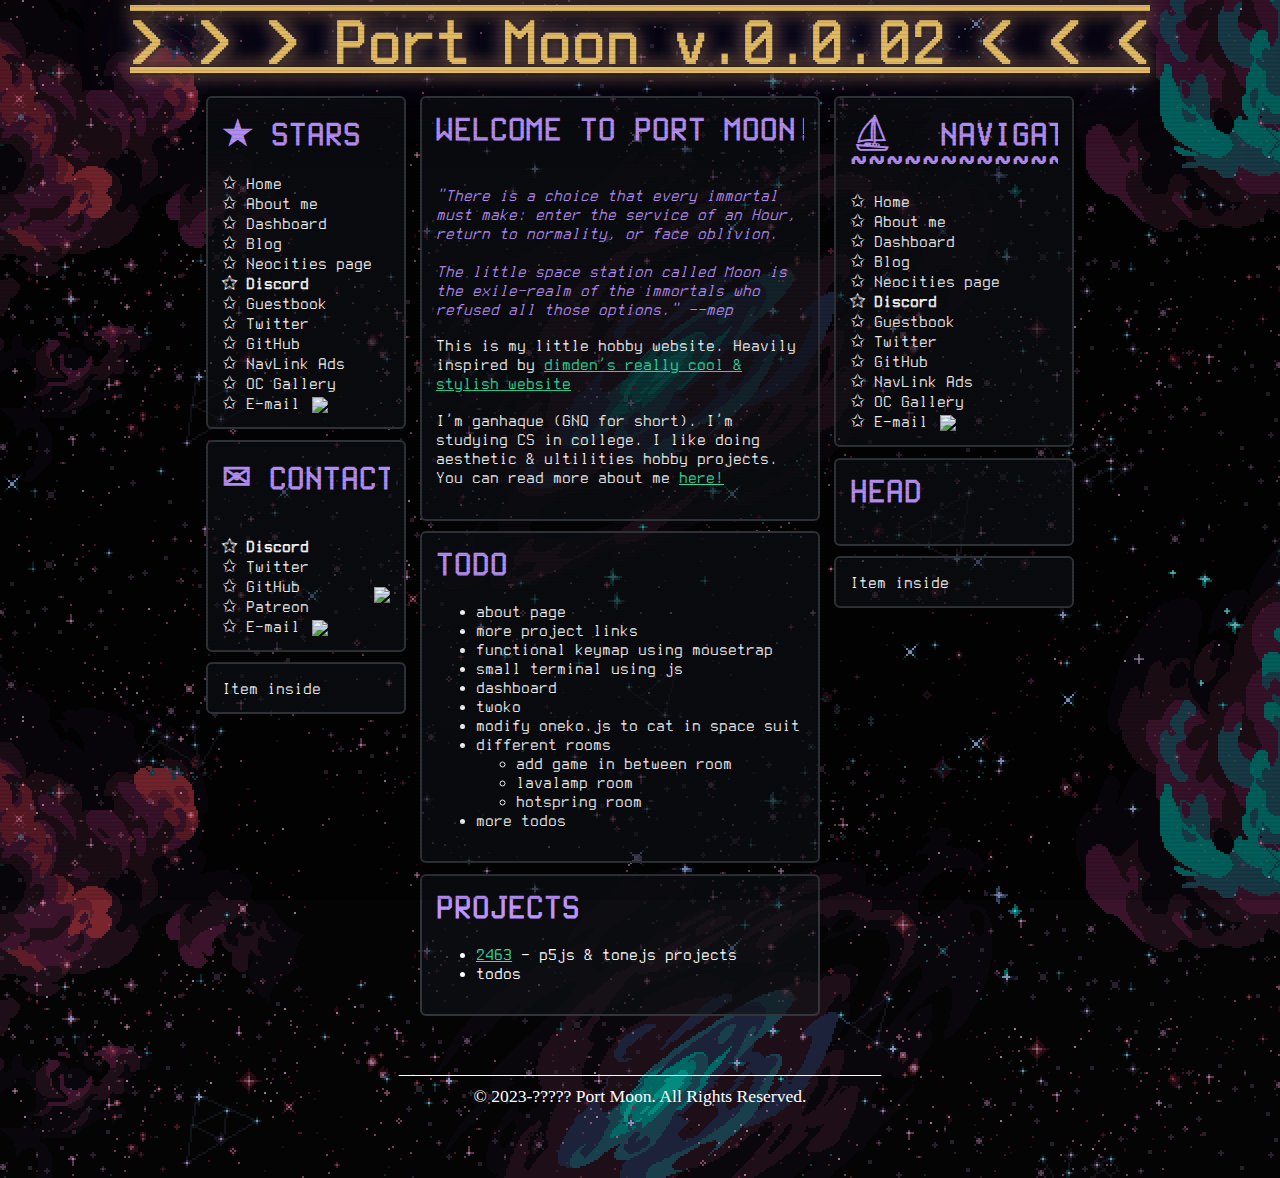
==== index.html @ cc35756a ":sparkles: :art: SMOOTH ANIMATION!!!" ====
<html lang="en"><head>
    <meta http-equiv="content-type" content="text/html; charset=UTF-8">
    <meta charset="UTF-8">
    <meta http-equiv="X-UA-Compatible" content="IE=edge">
    <meta name="viewport" content="width=device-width, initial-scale=1.0">
    <title>Port Moon</title>
    <link rel="stylesheet" href="style.css">
    <meta name="description" content="My website and blog.">
    <meta name="keywords" content="dimden, JS, JavaScript, discord, nes, emulators, 90s, pixels, moon, neocities">
    <meta name="author" content="dimden">
    <!-- <link rel="icon" href="https://github.githubassets.com/images/icons/emoji/unicode/2b50.png"> -->
    <link rel="icon" href="https://em-content.zobj.net/thumbs/120/joypixels/340/full-moon_1f315.png">
    <!-- <link rel="icon" href="https://github.githubassets.com/images/icons/emoji/unicode/1f31f.png"> -->
    <!-- <link rel="icon" href="data:image/svg+xml,<svg xmlns=%22http://www.w3.org/2000/svg%22 viewBox=%220 0 100 100%22><text y=%22.9em%22 font-size=%2290%22>🎯</text></svg>"> -->
    <!-- <meta property="og:image" content="https://lune.dimden.dev/3c3441f37d.png"> -->

    <script
        type="module"
        src="https://cdn.jsdelivr.net/gh/zerodevx/zero-md@2/dist/zero-md.min.js"
        ></script>

    <!-- mousetrap -->
    <!-- Reference mousetrap from a local file -->
    <!-- <script src="mousetrap.min.js"></script> -->

    <!-- Or using a CDN -->
    <!-- <script src="https://cdn.rawgit.com/ccampbell/mousetrap/825ce50c/mousetrap.min.js"></script> -->
    <script src="./oneko.js"></script>

  </head>

  <body>
    </div>
    <!-- <img src="assets/bg.png" id="bg"> -->
    <!-- <div id = "bg"> </div> -->
    <!-- <div class = "center"> -->
    <h1 class = "headline text-center">
      <!-- <span class = "star flicker-slow"> -->
      <!-- &#x1F3D6; -->

      <!-- &#x1F315; -->

      <!-- &#x1F31A; -->
      <!-- &#x1F31B; -->
      <!-- &#x1F319; -->
      <!-- &#x1F31F; -->
      <!-- &#11088; -->
      <!-- </span> -->
      <span class = "neon flicker-slow">
        &#x003E;
        &#x003E;
        &#x003E;
        Port Moon v.0.0.02
        &#x003C;
        &#x003C;
        &#x003C;
      </span>
    </h1><br>
    <!-- </div> -->
    <div class = "bigbox">
      <div class = "smallbox smallbox-1">
        <div class = "item welcome">
          <!-- <img style="vertical-align: sub; margin-right: 5px;" src="dimden's%20hotel_files/moon.png" class="moon-icon"> -->
          <div class="scrolling-container">
            <div class="looping-container" id = "looping-container">
              <h2 class="scrolling-text-normal">
                <!-- &#11088; -->
                <!-- &#x003C; -->
                <!-- &#x003C; -->
                <!-- &#x003C; -->
                Welcome to 
                Port Moon!
              </h2>
              <h2 class="scrolling-text-normal-dup">
                <!-- <span id = "invisible-text"> -->
                <!-- Welcome to  -->
                <!-- Port Moon! -->
                <!-- </span> -->
                Welcome to 
                Port Moon!
                <!-- &#x003C; -->
                <!-- &#x003C; -->
                <!-- &#x003C; -->

                <!-- &#x2800; -->
                <!-- &#x2800; -->
                <!-- &#x2800; -->
                <!-- &#x2800; -->
                <!-- &#x2800; -->
                <!-- &#x2800; -->
                <!-- &#x2800; -->
                <!---->
                <!-- &#x003E; -->
                <!-- &#x003E; -->
                <!-- &#x003E; -->
                <!-- Welcome to  -->
                <!-- Port Moon! -->
                <!-- &#x003C; -->
                <!-- &#x003C; -->
                <!-- &#x003C; -->
                <!-- &#x2800; -->
                <!-- &#x2800; -->
              </h2></div>

<!-- <script> -->
<!--   const container = document.getElementById("looping-container"); -->
<!--   const h2Elements = container.querySelectorAll("h2"); -->
<!--   const maxWidth = Math.max(...Array.from(h2Elements).map(element => element.getBoundingClientRect().width)); -->
<!--   const maxHeight = Math.max(...Array.from(h2Elements).map(element => element.getBoundingClientRect().height)); -->
<!--   container.style.width = maxWidth + "px"; -->
<!--   container.style.height = maxHeight + "px"; -->
<!-- </script> -->

          </div><br>

          <!-- <br> -->
          <!-- <h3> -->
          <!-- &#11088; -->
          <!-- A space station for the vagabond of the galaxy -->
          <p><span id = "quote">
            "There is a choice that every immortal must make: enter the service of an Hour, return to normality, or face oblivion.
            <br>
            <br>
            The little space station called Moon is the exile-realm of the immortals who refused all those options."
            --mep
          </span></p>
          <!-- </h3><br> -->
          <!-- <img src="dimden's%20hotel_files/dimden.gif" id="dimdengif"> -->
          <p>
          This is my little hobby website. Heavily inspired by <a href="https://dimden.dev/" > dimden's really cool & stylish website </a>
          </p>
          <p>
          I'm ganhaque (GNQ for short). I'm studying CS in college. I like doing aesthetic & ultilities hobby projects. You can read more about me <a href="minipages/about.html">here!</a>
          </p>
          <!-- <span> -->
          <!--   Some quick facts:<br> -->
          <!-- </span> -->
          <!-- <ul style="margin-block-start: 5px"> -->
          <!--   <li>I'm from Ukraine (and yes, I still live here).</li> -->
          <!--   <li>My main programming language is JavaScript.</li> -->
          <!--   <li>I love <span style="color: lightyellow">Moon</span> and <span style="color: lightblue">clouds</span>.</li> -->
          <!--   <li>I hate the <a href="https://dimden.dev/sun.html" style="color:red">Sun</a>.</li> -->
          <!--   <li>I'm an admin of cool website called <a href="https://ourworldofpixels.com/">OurWorldOfPixels.com</a>.</li> -->
          <!--   <li>I spend almost all my time at home chatting in my <a href="https://discord.gg/yaqzbDBaAA">Discord server</a> and doing random things on my compooter.</li> -->
          <!--   <li>I'm a home-student in some random Ukrainian CS university.</li> -->
          <!--   <li>I code websites, bots and scripts. You can also order things from me (use <a href="mailto:admin@dimden.dev">email</a>).</li> -->
          <!-- </ul> -->
        </div>
        <div class = "item todo">
          <h2>
            <!-- &#x061C; -->
            <!-- &#x061C; -->
            TODO
            <!-- &#x2800; -->
            <!-- &#x061C; -->
          </h2>
          <ul>
            <li> about page </li>
            <li> more project links </li>
            <li> functional keymap using mousetrap </li>
            <li> small terminal using js </li>
            <li> dashboard </li>
            <li> twoko </li>
            <li> modify oneko.js to cat in space suit </li>
            <li> different rooms </li>
            <ul>
              <li> add game in between room </li>
              <li> lavalamp room </li>
              <li> hotspring room </li>
            </ul>
            <li> more todos </li>
          </ul>
        </div>
        <div class = "item projects">
          <h2> Projects </h2><br>
          <ul>
            <li> <a href="https://github.com/ganhaque/csc-2463-assignments">2463</a> - p5js & tonejs projects </li>
            <li> todos </li>
          </ul>
        </div>
      </div>

      <!-- ---------------------------------------------------------------- -->
      <div class = "smallbox smallbox-3">
        <div class = "item stars">
          <h2>
            <!-- <span class = "star"> -->
            <!--   &#11088; -->
            <!-- </span> -->
            &#x2605;
            Stars
          </h2>
          <br><br>
          <a class="navlink" href="/" id="home-link">
            ✩ Home
          </a><br>
          <a class="navlink" href="https://dimden.dev/about.html" id="about-link">
            &#x2729;
            <!-- &#x2727; -->
            About me
            <!-- <span style="color:red;vertical-align: super;font-size: 12px;margin-left:3px">new!</span> -->
          </a><br>
          <a class="navlink" href="./minipages/dashboard.html" id="home-link">
            ✩ Dashboard
          </a><br>
          <a class="navlink" href="https://dimden.dev/blogindex">
            ✩ Blog
          </a><br>
          <a class="navlink" target="_blank" href="https://neocities.org/site/dimden" style="color: white;">
            ✩ Neocities page
          </a><br>
          <b><a class="navlink" target="_blank" href="https://discord.gg/yaqzbDBaAA" style="color: white;">
              ✩ Discord
            </a></b>
            <!-- <i style="color:gray">&lt;-- join!!</i><br> -->
            <br>
            <a class="navlink" href="https://dimden.123guestbook.com/">
              ✩ Guestbook
            </a><br>
            <a class="navlink" target="_blank" href="https://twitter.com/dimdenEFF" style="color: white;">
              ✩ Twitter
            </a><br>
            <a class="navlink" target="_blank" href="https://github.com/ganhaque" style="color: white;">
              ✩ GitHub
            </a><br>
            <!-- <a class="navlink" target="_blank" href="https://www.patreon.com/dimdendev" style="color: white;">✩ Patreon <img src="dimden's%20hotel_files/smoldimden.png" style="vertical-align: middle; float:right; margin-top:-9px;margin-left:2px"></a><br> -->
            <a class="navlink" href="https://dimden.dev/navlinkads" style="color: white;">✩ NavLink Ads</a><br>
            <a class="navlink" href="https://dimden.dev/gallery">✩ OC Gallery</a><br>
            <a class="navlink" href="mailto:ganhaquegnq@gmail.com" style="color: white;">
              ✩ E-mail
              <img src="dimden's%20hotel_files/mail.png" style="vertical-align: bottom;margin-left: 3px;">
            </a><br>
        </div>
        <div class = "item contact">
          <div class = "scrolling-container">
            <h2 class = "scrolling-text-momentum">
              <!-- <span class = "star"> -->
              <!--   &#11088; -->
              <!-- </span> -->
              <!-- &#x2605; -->
              <!-- &#x1F4ED; -->
              <!-- <span id="icon"> -->
              <!-- &#x1F4E7; -->
              <!-- &#x061C; -->
              &#x2709;
              <!-- </span> -->
              Contact
              <!-- &#x061C; -->
            </h2></div>
            <br><br>
            <b><a class="navlink" target="_blank" href="https://discord.gg/yaqzbDBaAA" style="color: white;">
                ✩ Discord
              </a></b>
              <!-- <i style="color:gray">&lt;-- join!!</i><br> -->
              <br>
              <a class="navlink" target="_blank" href="https://twitter.com/dimdenEFF" style="color: white;">
                ✩ Twitter
              </a><br>
              <a class="navlink" target="_blank" href="https://github.com/ganhaque" style="color: white;">
                ✩ GitHub
              </a><br>
              <a class="navlink" target="_blank" href="https://www.patreon.com/dimdendev" style="color: white;">✩ Patreon <img src="dimden's%20hotel_files/smoldimden.png" style="vertical-align: middle; float:right; margin-top:-9px;margin-left:2px"></a><br>
              <!-- <a class="navlink" href="https://dimden.dev/navlinkads" style="color: white;">✩ NavLink Ads</a><br> -->
              <!-- <a class="navlink" href="https://dimden.dev/gallery">✩ OC Gallery</a><br> -->
              <a class="navlink" href="mailto:ganhaquegnq@gmail.com" style="color: white;">
                ✩ E-mail
                <img src="dimden's%20hotel_files/mail.png" style="vertical-align: bottom;margin-left: 3px;">
              </a><br>
        </div>
        <div class = "item about">
          Item inside
        </div>
      </div>

      <!-- ---------------------------------------------------------------- -->
      <div class = "smallbox smallbox-2">
        <div class = "item navigate">
          <div class = "scrolling-container">
            <h2 class = "ship-hopper" id = "wavy">
              <span id = "icon">
                <!-- &#11088; -->
                <!-- &#x1F30A; -->
                &#x26F5;
                <!-- &#x2605; -->
                <!-- &#x2708; -->
                <!-- &#x1F52D; -->
                <!-- &#x1F680; -->
              </span>
              Navigate
            </h2>
            <h2 class = "scrolling-text-momentum-wave" id = "wavy">
              ~~~~~~~~~~~~~~~~~~~~~~~~~~~~~~~~~~~~~~~~
            </h2>
          </div>
          <!-- <br><br> -->
          <a class="navlink" href="/" id="home-link">
            ✩ Home
          </a><br>
          <a class="navlink" href="https://dimden.dev/about.html" id="about-link">
            &#x2729;
            <!-- &#x2727; -->
            About me
            <!-- <span style="color:red;vertical-align: super;font-size: 12px;margin-left:3px">new!</span> -->
          </a><br>
          <a class="navlink" href="./minipages/dashboard.html" id="home-link">
            ✩ Dashboard
          </a><br>
          <a class="navlink" href="https://dimden.dev/blogindex">
            ✩ Blog
          </a><br>
          <a class="navlink" target="_blank" href="https://neocities.org/site/dimden" style="color: white;">
            ✩ Neocities page
          </a><br>
          <b><a class="navlink" target="_blank" href="https://discord.gg/yaqzbDBaAA" style="color: white;">
              ✩ Discord
            </a></b>
            <!-- <i style="color:gray">&lt;-- join!!</i><br> -->
            <br>
            <a class="navlink" href="https://dimden.123guestbook.com/">
              ✩ Guestbook
            </a><br>
            <a class="navlink" target="_blank" href="https://twitter.com/dimdenEFF" style="color: white;">
              ✩ Twitter
            </a><br>
            <a class="navlink" target="_blank" href="https://github.com/ganhaque" style="color: white;">
              ✩ GitHub
            </a><br>
            <!-- <a class="navlink" target="_blank" href="https://www.patreon.com/dimdendev" style="color: white;">✩ Patreon <img src="dimden's%20hotel_files/smoldimden.png" style="vertical-align: middle; float:right; margin-top:-9px;margin-left:2px"></a><br> -->
            <a class="navlink" href="https://dimden.dev/navlinkads" style="color: white;">✩ NavLink Ads</a><br>
            <a class="navlink" href="https://dimden.dev/gallery">✩ OC Gallery</a><br>
            <a class="navlink" href="mailto:ganhaquegnq@gmail.com" style="color: white;">
              ✩ E-mail
              <img src="dimden's%20hotel_files/mail.png" style="vertical-align: bottom;margin-left: 3px;">
            </a><br>
        </div>
        <div class = "item stars">
          <h2>
            head
          </h2>
          <br><br>
        </div>
        <div class = "item about">
          Item inside
        </div>
      </div>

    </div>

    <!-- <script src="dimden's%20hotel_files/script.js"></script><audio src="dimden's%20hotel_files/beep.mp3" style="display: none;"></audio><audio preload="auto" src="dimden's%20hotel_files/imrcv.mp3"></audio><audio id="buzz" src="dimden's%20hotel_files/ElectHum.mp3" loop="" style="display: none;"></audio> -->

    <footer>
      <!-- <span>Join my <a href="https://discord.gg/yaqzbDBaAA" target="_blank">Discord server</a>!!! Please!!!!!</span> -->
      <br><br>
      <span id="separator">
        &#x2800;
        &#x2800;
        &#x2800;
        &#x2800;
        &#x2800;
        &#x2800;
        &#x2800;
        &#x2800;
        &#x2800;
        &#x2800;
        &#x2800;
        &#x2800;
        &#x2800;
        &#x2800;
        &#x2800;
        &#x2800;
        &#x2800;
        &#x2800;
        &#x2800;
        &#x2800;
        &#x2800;
        &#x2800;
        &#x2800;
        &#x2800;
        &#x2800;
        &#x2800;
        &#x2800;
        &#x2800;
      </span><br>
      <span id="copyright"> &#x00A9; 2023-????? Port Moon. All Rights Reserved.</span><br>
      <!-- <a href="mailto:admin@dimden.dev">admin@dimden.dev</a> -->
      <br><br>
      <div id="brimstone" hidden="">
        <img src="dimden's%20hotel_files/sulphur.png" alt="Brimstone" id="sulphur">
        <img src="dimden's%20hotel_files/sulphur.png" alt="Hidden Brimstone" id="hidden-sulphur-1">
      </div>
      <br>
    </footer>

    <!-- <script src="./scripts/oneko.js"></script> -->
    <!-- <script src="./scripts/twoko.js"></script> -->
  </body>

  <button onclick="topFunction()" id="myBtn" title="Go to top">^</button> 

</html>
---- style.css ----
@import url('https://fonts.googleapis.com/css2?family=Noto+Emoji&display=swap');

:root {
  --base01: #181828;

  /* --custom */
  /* --nou: not often used */
  --base00: #101317;
  --base0086: #10131786;
  --base0098: #10131798;
  --base01: #1a1d21;
  --base02: #23262a;
  --base03: #2b2e32;
  --base04: #323539;
  --base05: #f2f4f8;
  --base06: #ffffff;
  --base07: #d4d4d5;
  /* -- base08: #3ddbd9; -- variables */
  /* -- base08: #7dcfff; -- variables */
  /* -- base08: #59E1E3; -- variables */
  --base08: #78a9ff;
  /* -- base09: #ff9e64; -- interger, boolean, constant */
  --base09: #FAB795;
  /* -- base09: #F09383; -- interger, boolean, constant */
  /* -- base0A: #ee5396; -- classes, search txt bg */
  --base0A: #E95678;
  /* -- base0B: #42be65; -- string */
  --base0B: #BAE881;
  /* -- base0C: #2ac3de; -- support, regex */
  /* -- base0C: #18B8D9; -- support, regex */
  /* -- base0C: #78a9ff; -- support, regex */
  --base0C: #59E1E3;
  /* -- base0D: #37d99e; -- func; mthd */
  --base0D: #2EE6A6;
  --base0E: #be95ff;
  /* -- base0F: #82cfff; -- deprecated? */
  /* -- base0F: #E95678; -- deprecated? syntax? */
  --base0F: #A4C8DE;

  --white: #ffffff;
  --darker_black: #0a0d11;
  --black: #101317;
  /* -- black: #1C1E26; --  nvim bg */
  --black2: #191d22;
  --one_bg: #212428;
  --one_bg2: #292c30;
  --one_bg3: #33363a;
  --grey: #3e4145;
  --grey_fg: #45484c;
  --grey_fg2: #4a4d51;
  --light_grey: #525559;
  /* -- line: #30303a; -- for lines like vertsplit */

  /* -- red: #ee5396; */
  /* -- red: #e05f65; */
  /* -- baby_pink: #fc7b81; */
  --red: #E95678;
  --baby_pink: #f86587;
  --pink: #ff7eb6;
  /* -- pink: #EE64AC; */
  --catppuccin_flamingo: #F2CDCD;
  /* -- catppuccin_maroon: #EBA0AC; */
  --horizon_orange: #F09383;
  --orange: #ff9e64;
  /* -- yellow: #e0af68; */
  --yellow: #f6ca6b;
  /* -- sun: #EBCB8B; --8% lighter than yellow --not updated */

  --catppuccin_green: #ABE9B3;
  --light_green: #BAE881;
  --green: #42be65;
  /* -- vibrant_green: #37d99e; */
  --vibrant_green: #2EE6A6;
  --teal: #1abc9c;
  --green_cyan: #25B2BC;
  --cyan: #18B8D9;
  --pale_blue: #A4C8DE;
  --light_blue: #7dcfff;
  --blue: #78a9ff;
  --nord_blue: #6b9cf2;
  --purple: #be95ff;
  --dark_purple: #9d7cd8;
  --catppuccin_lavender: #B4BEFE;
  --statusline_bg: #1d1e29;
  --lightbg: #32333e;
  --pmenu_bg: #3bdba2;
  --folder_bg: #78a9ff;

  /* font-size: 16px; */
  /* font-family: 'Open Sans'; */
  /* --text-primary: #b6b6b6; */
  /* --text-secondary: #ececec; */
  /* --bg-primary: #23232e; */
  /* --bg-secondary: #141418; */
  /* --transition-speed: 600ms; */
}

@font-face {
  font-family: SF;
  src:url("./fonts/SF-Mono-Nerd-Font/SFMono\ Regular\ Nerd\ Font\ Complete.otf");
}
@font-face {
  font-family: cozette;
  src:url("./fonts/CozetteVector.ttf");
}

@font-face {
  font-family: terminus;
  src:url("./fonts/Terminus.ttf");
}

body {
  /* font-family: terminus; */
  font-size: 1.1em;
  background-color: var(--base01);
  background-image:url(./assets/bg.png);
  /* background-image:url(./assets/alt-bg.png); */
  background-position: 50% 0;
}

body:before {
  content:"";
  position:fixed;
  opacity:.2;
  left:0;
  top:0;
  width:100%;
  height:100%;
  pointer-events:none;
  z-index:1000;
  background-image:url(./assets/overlay.png);
  background-repeat:all;
  background-position:0 0;
  animation-name:Static;
  animation-duration:2s;
  animation-iteration-count:infinite;
  animation-timing-function:steps(4);
  box-shadow:inset 0 0 10em rgb(0 0 0/40%)
}
body:after {
  content:"";
  position:fixed;
  left:0;
  top:0;
  opacity:.5;
  width:100%;
  height:100%;
  pointer-events:none;
  z-index:1000;
  background-image:url(./assets/overlay2.png);
  background-repeat:all;
  background-position:0 0;
  animation-name:Static;
  animation-duration:.8s;
  animation-iteration-count:infinite;
  animation-timing-function:steps(4)
}

@keyframes Static {
  0% {
    background-position:0 0
  }
  100% {
    background-position:0 4px
  }
}

a {
  color: var(--base0D);
}

.navlink {
  text-decoration: none;
  color: var(--base06);
}


.bigbox {
  /* width: 96%; */
  /* max-width: 900px; */
  /* max-width: 1200px; */

  min-width: 1200px;

  /* height: 1700px; */
  /* height: fit-content; */
  align-items: stretch;
  /* background-color: var(--base00); */
  /* padding: 0.4em; */
  /* margin: 0 auto; */
  margin: auto;
  /* border: 2px solid var(--base04); */
  /* border-radius: 10px; */

  display: flex;
  /* flex-direction: row; */
  /* justify-content: space-evenly; */
  /* align-items: flex-start; */
  /* flex-wrap: wrap; */
  /* align-content: flex-end; */
  /* gap: 0.1em; */
  justify-content: center;
}

.smallbox {
  width: 200px;
  /* height: 700px; */
  align-items: stretch;
  /* background-color: var(--base01); */
  padding: 0.4em;
  /* margin: 0 auto; */
  /* border: 2px solid var(--base04); */
  border-radius: 10px;
  display: flex;
  flex-direction: column;
  gap: 0.6em;
}

.item {
  /* width: 100%; */
  /* height: 150px; */
  background-color: var(--base0098);
  /* opacity: 86%; */
  color: var(--base06);
  padding: 0.8em;
  font-family: terminus;
  /* font-size: 0.9em; */
  /* margin: 0 auto; */
  /* font-weight: 700; */
  /* text-align: center; */
  border: 2px solid var(--base04);
  border-radius: 6px;
}

/* .item:hover { */
/*   background-color: var(--base0096); */
/* } */

.smallbox-1 {
  overflow: hidden;
  width: 400px;
  /* flex-grow: 1; */
  /* flex-shrink: 0; */
  /* flex-basis: 300px; */
  /* flex: 1; */
  /* align-self: center; */
  /* order: 1; */
}
.smallbox-2 {
  width: 240px;
  flex-shrink: 0;
  /* flex-basis: 0; */
}

.smallbox-3 {
  order: -1;
  width: 200px;
}

.headline {
  text-align: center;
  text-decoration: underline overline;
  /* align-self: center; */
  /* display: inline; */
  color: var(--yellow);
  margin: auto;
  /* margin: 0; */
  /* padding: 0; */
  /* width: 600px; */
  /* height: 72px; */
  /* width: 600px; */
  height: 60px;
  min-width: 1200px;
  font-size: 3.82em;
}

.scrolling-container {
  overflow: hidden;
  margin: 0;
  /* width: 100%; */
  /* height: 100%; */
  align-items: stretch;
}

.scrolling-text-momentum {
  display: inline-block;
  white-space: nowrap;
  margin: 0;
  /* overflow: hidden; */
  animation: marquee 12s linear infinite;
  /* animation-timing-function: cubic-bezier(0.01, 1.26, 0.1, 0.00001); */
  animation-timing-function: cubic-bezier(0.3,1.36,0.5,-0.36);
  /* width: 400px; */
  /* padding-right: 100%; */
  /* position: relative; */
}

.scrolling-text-momentum-wave {
  display: inline-block;
  white-space: nowrap;
  margin: 0;
  /* overflow: hidden; */
  animation: marquee-wave 3s linear infinite;
  /* animation-timing-function: cubic-bezier(0.01, 1.26, 0.1, 0.00001); */
  animation-timing-function: cubic-bezier(0.3,1.36,0.5,-0.36);
  /* width: 400px; */
  /* padding-right: 100%; */
  /* position: relative; */
}

@keyframes marquee {
  0% {
    transform: translateX(100%);
  }
  /* 20% { */
  /*   transform: translateX(-80%); */
/* } */
  100% {
    transform: translateX(-100%);
  }
}

@keyframes marquee-wave {
  0% {
    transform: translateX(-50%);
  }
/*   20% { */
/*     transform: translateX(+50%); */
/* } */
/**/
/*   40% { */
/*     transform: translateX(-50%); */
/* } */
/*   40% { */
/*     transform: translateX(+50%); */
/* } */
/**/
/*   80% { */
/*     transform: translateX(-50%); */
/* } */
  100% {
    transform: translateX(-10%);
  }
}
/* .scrolling-text-normal { */
/*   display: inline-block; */
/*   white-space: nowrap; */
/*   margin: 0; */
/*   animation: marquee 6s linear infinite; */
/* } */


.looping-container {
  position: relative;
  animation: marquee-normal-loop 6s linear infinite;
  /* width: 100%; */
  height: 37px;
  width: 367.844px;
  /* height: fit-content; */
  /* width: fit-content; */
  display: inline-block;
  align-items: stretch;

  margin: 0;
  white-space: nowrap;
  display: inline-block;
}

.scrolling-text-normal {
  position: absolute;
  margin: 0;
  top: 0;
  left: 0;
  /* z-index: 1; */
}

.scrolling-text-normal-dup {
  position: absolute;
  margin: 0;
  top: 0;
  left: 0;
  padding-left: 150%;
  /* z-index: 2; */
}

.ship-hopper {
  display: inline-block;
  white-space: nowrap;
  margin: 0;
  animation: ship-hopper 1s linear infinite;
  position: relative;
}

#invisible-text {
  color: transparent;
}

@keyframes marquee-normal-loop {
  0% {
    transform: translateX(-50%);
  }
  100% {
    transform: translateX(-200%);
  }
}

@keyframes marquee-normal {
  0% {
    transform: translateX(100%);
  }
/*   80% { */
/*     transform: translateX(-20%); */
/* } */
  100% {
    transform: translateX(-80%);
  }
}

@keyframes ship-hopper {
  0% {
    transform: translate(2%, 10%);
  }
  25% {
    transform: translate(4%, -10%);
  }
  50% {
    transform: translate(-2%, -10%);
  }
  100% {
    transform: translate(2%, 10%);
  }
}

h2 {
  text-transform: uppercase;
  display: inline;
  font-family: terminus;
  color: var(--base0E);
  /* color: var(--yellow); */
  font-size: 2em;
  /* font-weight: 2000; */
  /* text-decoration: underline overline; */
}

h3 {
  /* text-transform: uppercase; */
  display: inline;
  font-family: terminus;
  /* color: var(--base0E); */
  font-size: 1.0em;
}

#quote {
  font-style: italic;
  color: var(--yellow);
  color: var(--base0E);
}

#separator {
  text-decoration: line-through;
}

#icon {
  text-decoration: none;
  /* font-variant-emoji: text; */
  font-family: 'Noto Emoji', sans-serif;
}

#wavy {
  /* text-decoration: underline wavy; */
}


/* h1 { */
/* align-self: center; */
/* text-align: center; */
/* } */

.text-center {
  text-align: center;
}


footer {
  min-width: 1200px;
  text-align: center;
  color: var(--base06);
}

/* #bg { */
/*   z-index:-999; */
/*   background-image: url(./assets/bg.png); */
/*   background-size:cover; */
/*   image-rendering: pixelated; */
/*   background-color:#000; */
/*   background-repeat: repeat; */
/*   width:100%; */
/*   position:absolute */
/* } */


/* Scroll-to-top Button */
#myBtn {
  display: none; /* Hidden by default */
  position: fixed; /* Fixed/sticky position */
  bottom: 20px; /* Place the button at the bottom of the page */
  right: 30px; /* Place the button 30px from the right */
  z-index: 99; /* Make sure it does not overlap */
  border: none; /* Remove borders */
  outline: none; /* Remove outline */
  background-color: red; /* Set a background color */
  color: white; /* Text color */
  cursor: pointer; /* Add a mouse pointer on hover */
  padding: 15px; /* Some padding */
  border-radius: 10px; /* Rounded corners */
  font-size: 18px; /* Increase font size */
}

#myBtn:hover {
  background-color: #555; /* Add a dark-grey background on hover */
}


/* NEON */

.star {
  font-family: cozette;
  /* font-size: 0.72em; */
  /* color: var(--yellow); */
}

.neon{
  font-family: terminus;
  font-size:1em;
  color: var(--yellow);
  /* position: absolute; */
  /* top: 50%; */
  /* left: 50%; */
  /* transform: translate(-50%, -50%); */
  font-weight: 2000;
  /* letter-spacing: 2px; */
  /* text-shadow: 1px 0px 4px #FFD5FF, 2px 0px 4px #FFD5FF, 3px 0px 4px #FFD5FF, 2px 0px 3px #D42CCA, 2px 3px 15px #D42CCA, 2px 0px 15px, 5px 0px 125px, 20px 0vw 200px #D42CCA,40px 0vw 200px #D42CCA; */
  /* color: #ff7ddb; */
  text-shadow: 0 0 10px var(--base00),0 0 20px var(--base04),0 0 16px var(--orange),0 0 40px #00e6b200,0 0 50px #00e6bd3d,0 0 60px #b200e629,0 0 70px #a700e657;
}

.flicker-slow{
  animation: flicker 4s linear infinite;
  /* animation: flickering 0.07s infinite; */
}

.flicker-fast{
  animation: flicker 1s linear infinite;
}

@keyframes flicker {
  0%, 19.999%, 22%, 62.999%, 64%, 64.999%, 70%, 100% {
    /* text-shadow: none; */
    opacity: .99;
  }
  20%, 21.999%, 63%, 63.999%, 65%, 69.999% {
    opacity: 0.4;
  }
}


/* Scrollbar */
/* body::-webkit-scrollbar { */
/*   width: 0.35rem; */
/* } */
/**/
/* body::-webkit-scrollbar-track { */
/* background: #1e1e24; */
/* } */
/**/
/* body::-webkit-scrollbar-thumb { */
/*   background: #6649b8; */
/* } */

::-webkit-scrollbar {
  background-color: #202324;
  color: #aba499;
}
::-webkit-scrollbar-thumb {
  background-color: #454a4d;
}
::-webkit-scrollbar-thumb:hover {
  background-color: #575e62;
}
::-webkit-scrollbar-thumb:active {
  background-color: #484e51;
}
::-webkit-scrollbar-corner {
  background-color: #181a1b;
}
* {
  scrollbar-color: #454a4d #202324;
}
::selection {
  background-color: #004daa !important;
  color: #e8e6e3 !important;
}
::-moz-selection {
  background-color: #004daa !important;
  color: #e8e6e3 !important;
}

@keyframes flickering {
  0% { opacity: 0.54 };
  1% { opacity: 0.88 };
  2% { opacity: 1.24 };
  3% { opacity: 0.64 };
  4% { opacity: 0.95 };
  5% { opacity: 1.09 };
  6% { opacity: 0.58 };
  7% { opacity: 0.89 };
  8% { opacity: 0.94 };
  9% { opacity: 0.96 };
  10% { opacity: 1.14 };
  11% { opacity: 1.18 };
  12% { opacity: 0.97 };
  13% { opacity: 0.91 };
  14% { opacity: 0.35 };
  15% { opacity: 0.98 };
  16% { opacity: 0.86 };
  17% { opacity: 1.1 };
  18% { opacity: 0.5 };
  19% { opacity: 0.6 };
  20% { opacity: 0.53 };
  21% { opacity: 0.7 };
  22% { opacity: 0.97 };
  23% { opacity: 0.52 };
  24% { opacity: 0.84 };
  25% { opacity: 0.49 };
  26% { opacity: 0.55 };
  27% { opacity: 1.15 };
  28% { opacity: 0.4 };
  29% { opacity: 1.17 };
  30% { opacity: 0.59 };
  31% { opacity: 0.83 };
  32% { opacity: 0.52 };
  33% { opacity: 0.94 };
  34% { opacity: 0.92 };
  35% { opacity: 1 };
  36% { opacity: 0.55 };
  37% { opacity: 0.53 };
  38% { opacity: 1.26 };
  39% { opacity: 1.12 };
  40% { opacity: 1.27 };
  41% { opacity: 0.73 };
  42% { opacity: 0.84 };
  43% { opacity: 1.26 };
  44% { opacity: 0.73 };
  45% { opacity: 0.77 };
  46% { opacity: 1.05 };
  47% { opacity: 0.52 };
  48% { opacity: 0.5 };
  49% { opacity: undefined };
  50% { opacity: 1 };
};

.footer {
  position: fixed;
  left: 0;
  bottom: 0;
}
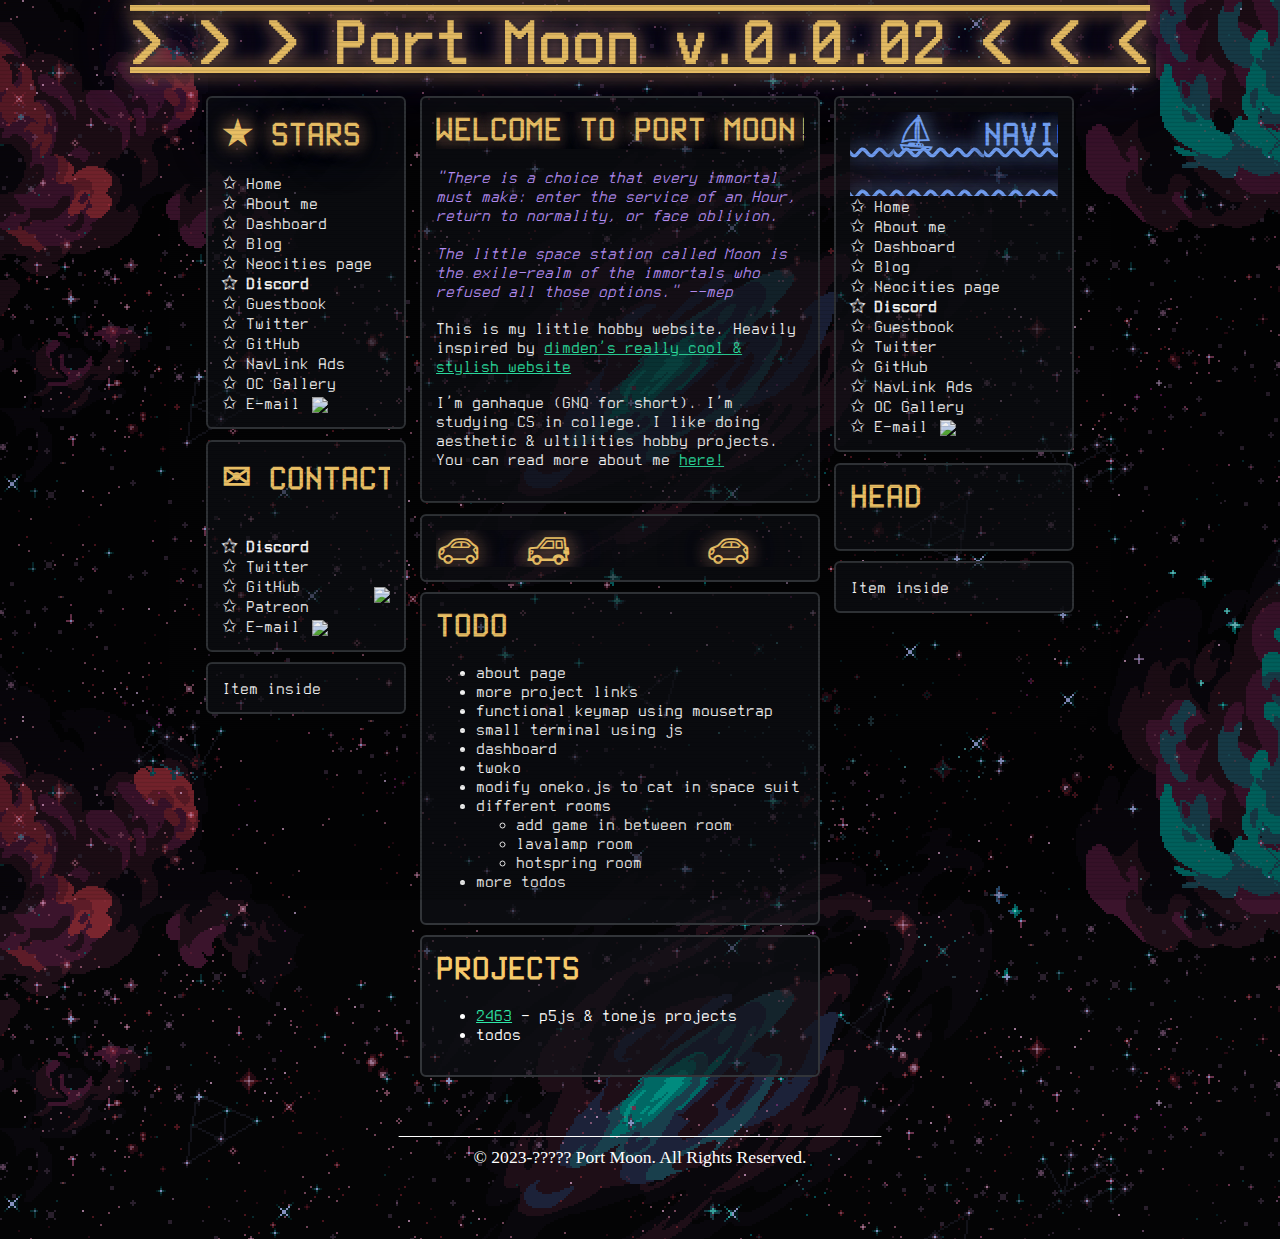
==== commit c53ff0e9: ":sparkles: added car" ====
--- a/index.html
+++ b/index.html
@@ -63,43 +63,13 @@
           <!-- <img style="vertical-align: sub; margin-right: 5px;" src="dimden's%20hotel_files/moon.png" class="moon-icon"> -->
           <div class="scrolling-container">
             <div class="looping-container" id = "looping-container">
-              <h2 class="scrolling-text-normal">
-                <!-- &#11088; -->
-                <!-- &#x003C; -->
-                <!-- &#x003C; -->
-                <!-- &#x003C; -->
+              <h2 class="scrolling-text-normal neon">
                 Welcome to 
                 Port Moon!
               </h2>
-              <h2 class="scrolling-text-normal-dup">
-                <!-- <span id = "invisible-text"> -->
-                <!-- Welcome to  -->
-                <!-- Port Moon! -->
-                <!-- </span> -->
+              <h2 class="scrolling-text-normal-dup neon">
                 Welcome to 
                 Port Moon!
-                <!-- &#x003C; -->
-                <!-- &#x003C; -->
-                <!-- &#x003C; -->
-
-                <!-- &#x2800; -->
-                <!-- &#x2800; -->
-                <!-- &#x2800; -->
-                <!-- &#x2800; -->
-                <!-- &#x2800; -->
-                <!-- &#x2800; -->
-                <!-- &#x2800; -->
-                <!---->
-                <!-- &#x003E; -->
-                <!-- &#x003E; -->
-                <!-- &#x003E; -->
-                <!-- Welcome to  -->
-                <!-- Port Moon! -->
-                <!-- &#x003C; -->
-                <!-- &#x003C; -->
-                <!-- &#x003C; -->
-                <!-- &#x2800; -->
-                <!-- &#x2800; -->
               </h2></div>
 
 <!-- <script> -->
@@ -117,7 +87,7 @@
           <!-- <h3> -->
           <!-- &#11088; -->
           <!-- A space station for the vagabond of the galaxy -->
-          <p><span id = "quote">
+          <p class = "no-margin"><span id = "quote">
             "There is a choice that every immortal must make: enter the service of an Hour, return to normality, or face oblivion.
             <br>
             <br>
@@ -146,6 +116,69 @@
           <!--   <li>I code websites, bots and scripts. You can also order things from me (use <a href="mailto:admin@dimden.dev">email</a>).</li> -->
           <!-- </ul> -->
         </div>
+
+        <div class = "item car">
+          <div class="scrolling-container">
+            <div class="looping-container-fast" id = "looping-container">
+              <h2 class="scrolling-text-normal neon ">
+                <span id = "icon">
+&#x1F697;
+&#x1F699;
+
+            &#x061C;
+            &#x061C;
+            &#x061C;
+
+&#x1F697;
+
+            &#x061C;
+            &#x061C;
+
+&#x1F697;
+
+            &#x2800;
+            &#x2800;
+            &#x2800;
+
+&#x1F697;
+                </span>
+              </h2>
+              <h2 class="scrolling-text-normal-dup neon">
+                <span id = "icon">
+&#x1F697;
+&#x1F699;
+
+            &#x061C;
+            &#x061C;
+            &#x061C;
+
+&#x1F697;
+
+            &#x061C;
+            &#x061C;
+
+&#x1F697;
+
+            &#x2800;
+            &#x2800;
+            &#x2800;
+
+&#x1F697;
+                </span>
+              </h2></div>
+
+<!-- <script> -->
+<!--   const container = document.getElementById("looping-container"); -->
+<!--   const h2Elements = container.querySelectorAll("h2"); -->
+<!--   const maxWidth = Math.max(...Array.from(h2Elements).map(element => element.getBoundingClientRect().width)); -->
+<!--   const maxHeight = Math.max(...Array.from(h2Elements).map(element => element.getBoundingClientRect().height)); -->
+<!--   container.style.width = maxWidth + "px"; -->
+<!--   container.style.height = maxHeight + "px"; -->
+<!-- </script> -->
+
+          </div><br>
+        </div>
+
         <div class = "item todo">
           <h2>
             <!-- &#x061C; -->
@@ -183,7 +216,7 @@
       <!-- ---------------------------------------------------------------- -->
       <div class = "smallbox smallbox-3">
         <div class = "item stars">
-          <h2>
+          <h2 class = "neon">
             <!-- <span class = "star"> -->
             <!--   &#11088; -->
             <!-- </span> -->
@@ -276,7 +309,8 @@
       <div class = "smallbox smallbox-2">
         <div class = "item navigate">
           <div class = "scrolling-container">
-            <h2 class = "ship-hopper" id = "wavy">
+            <h2 class = "ship-hopper neon-blue" id = "wave-underline">
+            &#x2800;
               <span id = "icon">
                 <!-- &#11088; -->
                 <!-- &#x1F30A; -->
@@ -287,9 +321,35 @@
                 <!-- &#x1F680; -->
               </span>
               Navigate
+            &#x2800;
             </h2>
-            <h2 class = "scrolling-text-momentum-wave" id = "wavy">
-              ~~~~~~~~~~~~~~~~~~~~~~~~~~~~~~~~~~~~~~~~
+            <h2 class = "scrolling-text-momentum-wave neon-blue" id = "wave-underline">
+              <!-- ~~~~~~~~~~~~~~~~~ -->
+              <span id ="icon">
+
+            &#x2800;
+            &#x2800;
+            &#x2800;
+            &#x2800;
+            &#x2800;
+            &#x2800;
+            &#x2800;
+            &#x2800;
+            &#x2800;
+            &#x2800;
+            &#x2800;
+            &#x2800;
+<!-- &#x1F30A; -->
+<!-- &#x1F30A; -->
+<!-- &#x1F30A; -->
+<!-- &#x1F30A; -->
+<!-- &#x1F30A; -->
+<!-- &#x1F30A; -->
+<!-- &#x1F30A; -->
+<!-- &#x301C; -->
+<!-- &#x301C; -->
+              </span>
+              <!-- ~~~~~~~~~~~~~~~~~~~~~~~~~~~~~~~~~~~~~~~~~~~~~~ -->
             </h2>
           </div>
           <!-- <br><br> -->
--- a/style.css
+++ b/style.css
@@ -257,6 +257,14 @@
   width: 200px;
 }
 
+.no-margin {
+  margin: 0;
+}
+
+.car {
+  height: 36px;
+}
+
 .headline {
   text-align: center;
   text-decoration: underline overline;
@@ -296,13 +304,14 @@
 }
 
 .scrolling-text-momentum-wave {
+  z-index: 1;
   display: inline-block;
   white-space: nowrap;
   margin: 0;
   /* overflow: hidden; */
-  animation: marquee-wave 3s linear infinite;
+  animation: marquee-wave 8s linear infinite;
   /* animation-timing-function: cubic-bezier(0.01, 1.26, 0.1, 0.00001); */
-  animation-timing-function: cubic-bezier(0.3,1.36,0.5,-0.36);
+  /* animation-timing-function: cubic-bezier(0.3,1.36,0.5,-0.36); */
   /* width: 400px; */
   /* padding-right: 100%; */
   /* position: relative; */
@@ -321,26 +330,24 @@
 }
 
 @keyframes marquee-wave {
+  /* 0% { */
+  /*   transform: translateX(-50%); */
+  /* } */
   0% {
-    transform: translateX(-50%);
-  }
-/*   20% { */
-/*     transform: translateX(+50%); */
-/* } */
-/**/
-/*   40% { */
-/*     transform: translateX(-50%); */
-/* } */
-/*   40% { */
-/*     transform: translateX(+50%); */
-/* } */
-/**/
-/*   80% { */
-/*     transform: translateX(-50%); */
-/* } */
+    transform: translate(-50%, -40%);
+  }
+  25% {
+    transform: translate(-10%, -120%);
+  }
+  50% {
+    transform: translate(-50%, -120%);
+  }
   100% {
-    transform: translateX(-10%);
-  }
+    transform: translate(-10%, -40%);
+  }
+  /* 100% { */
+  /*   transform: translateX(-10%); */
+  /* } */
 }
 /* .scrolling-text-normal { */
 /*   display: inline-block; */
@@ -349,6 +356,22 @@
 /*   animation: marquee 6s linear infinite; */
 /* } */
 
+
+.looping-container-fast {
+  position: relative;
+  animation: marquee-normal-loop 2s linear infinite;
+  /* width: 100%; */
+  height: 37px;
+  width: 367.844px;
+  /* height: fit-content; */
+  /* width: fit-content; */
+  display: inline-block;
+  align-items: stretch;
+
+  margin: 0;
+  white-space: nowrap;
+  display: inline-block;
+}
 
 .looping-container {
   position: relative;
@@ -384,6 +407,7 @@
 }
 
 .ship-hopper {
+  z-index: 2;
   display: inline-block;
   white-space: nowrap;
   margin: 0;
@@ -418,16 +442,31 @@
 
 @keyframes ship-hopper {
   0% {
-    transform: translate(2%, 10%);
+    transform: translate(-10%, 24%);
   }
   25% {
-    transform: translate(4%, -10%);
+    transform: translate(-12%, 5%);
   }
   50% {
-    transform: translate(-2%, -10%);
+    transform: translate(-18%, 5%);
   }
   100% {
-    transform: translate(2%, 10%);
+    transform: translate(-10%, 24%);
+  }
+}
+
+@keyframes reverse-ship-hopper {
+  0% {
+    transform: translate(2%, 24%);
+  }
+  25% {
+    transform: translate(-2%, 5%);
+  }
+  50% {
+    transform: translate(4%, 5%);
+  }
+  100% {
+    transform: translate(2%, 24%);
   }
 }
 
@@ -435,7 +474,7 @@
   text-transform: uppercase;
   display: inline;
   font-family: terminus;
-  color: var(--base0E);
+  color: var(--yellow);
   /* color: var(--yellow); */
   font-size: 2em;
   /* font-weight: 2000; */
@@ -461,15 +500,22 @@
 }
 
 #icon {
-  text-decoration: none;
+  /* text-decoration: none; */
   /* font-variant-emoji: text; */
   font-family: 'Noto Emoji', sans-serif;
 }
 
 #wavy {
-  /* text-decoration: underline wavy; */
-}
-
+  color: var(--blue);
+}
+#wave-underline {
+  color: var(--blue);
+  text-decoration: underline wavy;
+}
+
+.underline {
+  text-decoration: underline;
+}
 
 /* h1 { */
 /* align-self: center; */
@@ -531,7 +577,7 @@
 
 .neon{
   font-family: terminus;
-  font-size:1em;
+  /* font-size:1em; */
   color: var(--yellow);
   /* position: absolute; */
   /* top: 50%; */
@@ -542,6 +588,22 @@
   /* text-shadow: 1px 0px 4px #FFD5FF, 2px 0px 4px #FFD5FF, 3px 0px 4px #FFD5FF, 2px 0px 3px #D42CCA, 2px 3px 15px #D42CCA, 2px 0px 15px, 5px 0px 125px, 20px 0vw 200px #D42CCA,40px 0vw 200px #D42CCA; */
   /* color: #ff7ddb; */
   text-shadow: 0 0 10px var(--base00),0 0 20px var(--base04),0 0 16px var(--orange),0 0 40px #00e6b200,0 0 50px #00e6bd3d,0 0 60px #b200e629,0 0 70px #a700e657;
+}
+
+
+.neon-blue{
+  font-family: terminus;
+  /* font-size:1em; */
+  color: var(--yellow);
+  /* position: absolute; */
+  /* top: 50%; */
+  /* left: 50%; */
+  /* transform: translate(-50%, -50%); */
+  font-weight: 2000;
+  /* letter-spacing: 2px; */
+  /* text-shadow: 1px 0px 4px #FFD5FF, 2px 0px 4px #FFD5FF, 3px 0px 4px #FFD5FF, 2px 0px 3px #D42CCA, 2px 3px 15px #D42CCA, 2px 0px 15px, 5px 0px 125px, 20px 0vw 200px #D42CCA,40px 0vw 200px #D42CCA; */
+  /* color: #ff7ddb; */
+  text-shadow: 0 0 10px var(--base00),0 0 20px var(--base04),0 0 16px var(--blue),0 0 40px #00e6b200,0 0 50px #00e6bd3d,0 0 60px #b200e629,0 0 70px #a700e657;
 }
 
 .flicker-slow{
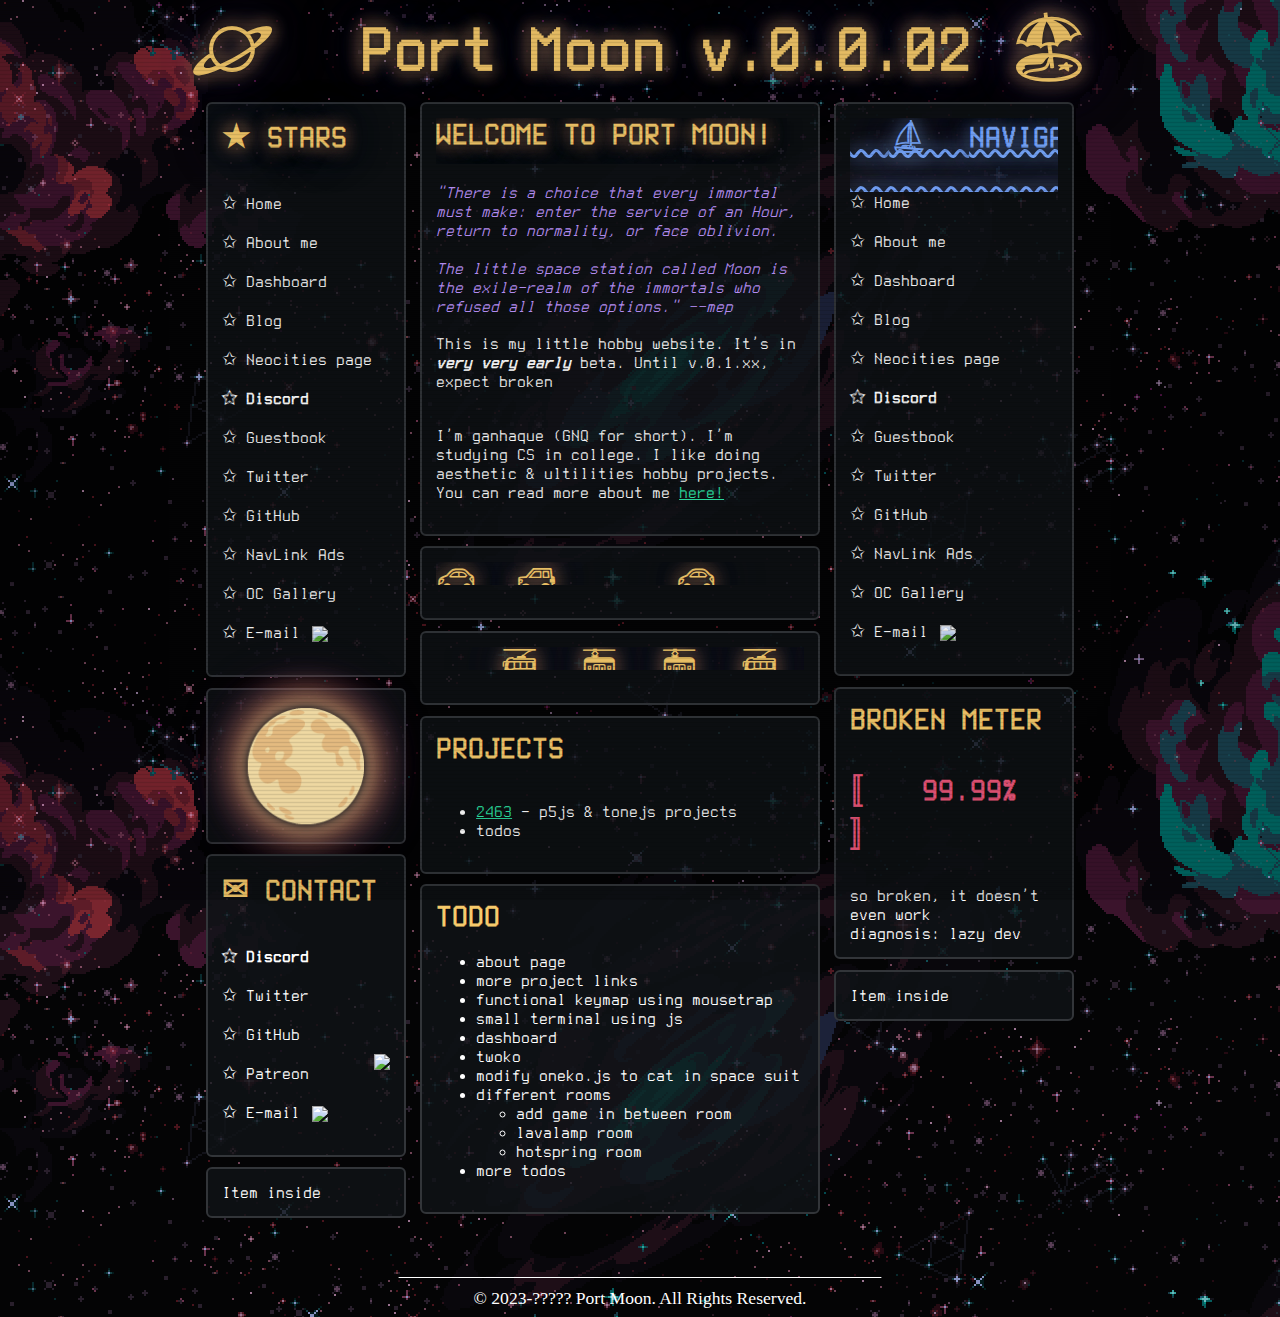
==== commit 7cdbbbd3: ":sparkles: reformat color" ====
--- a/index.html
+++ b/index.html
@@ -36,25 +36,24 @@
     <!-- <div class = "center"> -->
     <h1 class = "headline text-center">
       <!-- <span class = "star flicker-slow"> -->
-      <!-- &#x1F3D6; -->
-
-      <!-- &#x1F315; -->
-
-      <!-- &#x1F31A; -->
-      <!-- &#x1F31B; -->
-      <!-- &#x1F319; -->
-      <!-- &#x1F31F; -->
-      <!-- &#11088; -->
-      <!-- </span> -->
+
       <span class = "neon flicker-slow">
-        &#x003E;
-        &#x003E;
-        &#x003E;
+        <span id = "icon">
+          &#x1FA90;
+        </span>
+        <!-- &#x003E; -->
+        <!-- &#x003E; -->
+        <!-- &#x003E; -->
         Port Moon v.0.0.02
-        &#x003C;
-        &#x003C;
-        &#x003C;
+        <!-- &#x003C; -->
+        <!-- &#x003C; -->
+        <!-- &#x003C; -->
+        <span id = "icon">
+          &#x1F3D6;
+        </span>
       </span>
+
+
     </h1><br>
     <!-- </div> -->
     <div class = "bigbox">
@@ -62,7 +61,7 @@
         <div class = "item welcome">
           <!-- <img style="vertical-align: sub; margin-right: 5px;" src="dimden's%20hotel_files/moon.png" class="moon-icon"> -->
           <div class="scrolling-container">
-            <div class="looping-container" id = "looping-container">
+            <div class="looping-container">
               <h2 class="scrolling-text-normal neon">
                 Welcome to 
                 Port Moon!
@@ -72,8 +71,8 @@
                 Port Moon!
               </h2></div>
 
-<!-- <script> -->
-<!--   const container = document.getElementById("looping-container"); -->
+              <!-- <script> -->
+                <!--   const container = document.getElementById("looping-container"); -->
 <!--   const h2Elements = container.querySelectorAll("h2"); -->
 <!--   const maxWidth = Math.max(...Array.from(h2Elements).map(element => element.getBoundingClientRect().width)); -->
 <!--   const maxHeight = Math.max(...Array.from(h2Elements).map(element => element.getBoundingClientRect().height)); -->
@@ -97,7 +96,7 @@
           <!-- </h3><br> -->
           <!-- <img src="dimden's%20hotel_files/dimden.gif" id="dimdengif"> -->
           <p>
-          This is my little hobby website. Heavily inspired by <a href="https://dimden.dev/" > dimden's really cool & stylish website </a>
+          This is my little hobby website. It's in <i><b>very very early</b></i> beta. Until v.0.1.xx, expect broken
           </p>
           <p>
           I'm ganhaque (GNQ for short). I'm studying CS in college. I like doing aesthetic & ultilities hobby projects. You can read more about me <a href="minipages/about.html">here!</a>
@@ -119,56 +118,56 @@
 
         <div class = "item car">
           <div class="scrolling-container">
-            <div class="looping-container-fast" id = "looping-container">
+            <div class="looping-container-fast overline">
               <h2 class="scrolling-text-normal neon ">
                 <span id = "icon">
-&#x1F697;
-&#x1F699;
-
-            &#x061C;
-            &#x061C;
-            &#x061C;
-
-&#x1F697;
-
-            &#x061C;
-            &#x061C;
-
-&#x1F697;
-
-            &#x2800;
-            &#x2800;
-            &#x2800;
-
-&#x1F697;
+                  &#x1F697;
+                  &#x1F699;
+
+                  &#x061C;
+                  &#x061C;
+                  &#x061C;
+
+                  &#x1F697;
+
+                  &#x061C;
+                  &#x061C;
+
+                  &#x1F697;
+
+                  &#x2800;
+                  &#x2800;
+                  &#x2800;
+
+                  &#x1F697;
                 </span>
               </h2>
               <h2 class="scrolling-text-normal-dup neon">
                 <span id = "icon">
-&#x1F697;
-&#x1F699;
-
-            &#x061C;
-            &#x061C;
-            &#x061C;
-
-&#x1F697;
-
-            &#x061C;
-            &#x061C;
-
-&#x1F697;
-
-            &#x2800;
-            &#x2800;
-            &#x2800;
-
-&#x1F697;
+                  &#x1F697;
+                  &#x1F699;
+
+                  &#x061C;
+                  &#x061C;
+                  &#x061C;
+
+                  &#x1F697;
+
+                  &#x061C;
+                  &#x061C;
+
+                  &#x1F697;
+
+                  &#x2800;
+                  &#x2800;
+                  &#x2800;
+
+                  &#x1F697;
                 </span>
               </h2></div>
 
-<!-- <script> -->
-<!--   const container = document.getElementById("looping-container"); -->
+              <!-- <script> -->
+                <!--   const container = document.getElementById("looping-container"); -->
 <!--   const h2Elements = container.querySelectorAll("h2"); -->
 <!--   const maxWidth = Math.max(...Array.from(h2Elements).map(element => element.getBoundingClientRect().width)); -->
 <!--   const maxHeight = Math.max(...Array.from(h2Elements).map(element => element.getBoundingClientRect().height)); -->
@@ -177,6 +176,58 @@
 <!-- </script> -->
 
           </div><br>
+        </div>
+
+        <div class = "item car">
+          <div class="scrolling-container">
+            <div class="looping-container">
+              <h2 class="scrolling-text-normal neon">
+                <span id = "icon">
+                  &#x2800;
+                  &#x1F68E;
+                  &#x1F68B;
+                  &#x1F68B;
+                  &#x1F68E;
+                  &#x1F68B;
+                  &#x1F68B;
+                  &#x1F68E;
+                  &#x1F68B;
+                  &#x1F68B;
+                </span>
+              </h2>
+              <h2 class="scrolling-text-normal-dup neon">
+                <span id = "icon">
+                  &#x2800;
+                  &#x1F68E;
+                  &#x1F68B;
+                  &#x1F68B;
+                  &#x1F68E;
+                  &#x1F68B;
+                  &#x1F68B;
+                  &#x1F68E;
+                  &#x1F68B;
+                  &#x1F68B;
+                </span>
+              </h2></div>
+
+              <!-- <script> -->
+                <!--   const container = document.getElementById("looping-container"); -->
+<!--   const h2Elements = container.querySelectorAll("h2"); -->
+<!--   const maxWidth = Math.max(...Array.from(h2Elements).map(element => element.getBoundingClientRect().width)); -->
+<!--   const maxHeight = Math.max(...Array.from(h2Elements).map(element => element.getBoundingClientRect().height)); -->
+<!--   container.style.width = maxWidth + "px"; -->
+<!--   container.style.height = maxHeight + "px"; -->
+<!-- </script> -->
+
+          </div><br>
+        </div>
+
+        <div class = "item projects">
+          <h2> Projects </h2><br>
+          <ul>
+            <li> <a href="https://github.com/ganhaque/csc-2463-assignments">2463</a> - p5js & tonejs projects </li>
+            <li> todos </li>
+          </ul>
         </div>
 
         <div class = "item todo">
@@ -204,13 +255,7 @@
             <li> more todos </li>
           </ul>
         </div>
-        <div class = "item projects">
-          <h2> Projects </h2><br>
-          <ul>
-            <li> <a href="https://github.com/ganhaque/csc-2463-assignments">2463</a> - p5js & tonejs projects </li>
-            <li> todos </li>
-          </ul>
-        </div>
+
       </div>
 
       <!-- ---------------------------------------------------------------- -->
@@ -263,6 +308,11 @@
               ✩ E-mail
               <img src="dimden's%20hotel_files/mail.png" style="vertical-align: bottom;margin-left: 3px;">
             </a><br>
+        </div>
+        <div class = "item stars">
+          <div class = "singular neon-yellow" id = "moon">
+            &#x1F315;
+          </div>
         </div>
         <div class = "item contact">
           <div class = "scrolling-container">
@@ -310,7 +360,7 @@
         <div class = "item navigate">
           <div class = "scrolling-container">
             <h2 class = "ship-hopper neon-blue" id = "wave-underline">
-            &#x2800;
+              &#x2800;
               <span id = "icon">
                 <!-- &#11088; -->
                 <!-- &#x1F30A; -->
@@ -321,33 +371,33 @@
                 <!-- &#x1F680; -->
               </span>
               Navigate
-            &#x2800;
+              &#x2800;
             </h2>
             <h2 class = "scrolling-text-momentum-wave neon-blue" id = "wave-underline">
               <!-- ~~~~~~~~~~~~~~~~~ -->
               <span id ="icon">
 
-            &#x2800;
-            &#x2800;
-            &#x2800;
-            &#x2800;
-            &#x2800;
-            &#x2800;
-            &#x2800;
-            &#x2800;
-            &#x2800;
-            &#x2800;
-            &#x2800;
-            &#x2800;
-<!-- &#x1F30A; -->
-<!-- &#x1F30A; -->
-<!-- &#x1F30A; -->
-<!-- &#x1F30A; -->
-<!-- &#x1F30A; -->
-<!-- &#x1F30A; -->
-<!-- &#x1F30A; -->
-<!-- &#x301C; -->
-<!-- &#x301C; -->
+                &#x2800;
+                &#x2800;
+                &#x2800;
+                &#x2800;
+                &#x2800;
+                &#x2800;
+                &#x2800;
+                &#x2800;
+                &#x2800;
+                &#x2800;
+                &#x2800;
+                &#x2800;
+                <!-- &#x1F30A; -->
+                <!-- &#x1F30A; -->
+                <!-- &#x1F30A; -->
+                <!-- &#x1F30A; -->
+                <!-- &#x1F30A; -->
+                <!-- &#x1F30A; -->
+                <!-- &#x1F30A; -->
+                <!-- &#x301C; -->
+                <!-- &#x301C; -->
               </span>
               <!-- ~~~~~~~~~~~~~~~~~~~~~~~~~~~~~~~~~~~~~~~~~~~~~~ -->
             </h2>
@@ -395,9 +445,23 @@
         </div>
         <div class = "item stars">
           <h2>
-            head
+            Broken Meter
+            <p class = "red">
+            <span id = "icon">
+              &#x301A;
+            </span>
+            <!-- <span class = "red"> -->
+              99.99%
+            <!-- </span> -->
+            <span>
+              <span id = "icon">
+                &#x301B;
+              </span>
+            </p>
           </h2>
-          <br><br>
+          so broken, it doesn't even work
+          <br>
+          diagnosis: lazy dev
         </div>
         <div class = "item about">
           Item inside
@@ -443,12 +507,12 @@
       </span><br>
       <span id="copyright"> &#x00A9; 2023-????? Port Moon. All Rights Reserved.</span><br>
       <!-- <a href="mailto:admin@dimden.dev">admin@dimden.dev</a> -->
-      <br><br>
-      <div id="brimstone" hidden="">
-        <img src="dimden's%20hotel_files/sulphur.png" alt="Brimstone" id="sulphur">
-        <img src="dimden's%20hotel_files/sulphur.png" alt="Hidden Brimstone" id="hidden-sulphur-1">
-      </div>
-      <br>
+      <!-- <br><br> -->
+      <!-- <div id="brimstone" hidden=""> -->
+      <!--   <img src="dimden's%20hotel_files/sulphur.png" alt="Brimstone" id="sulphur"> -->
+      <!--   <img src="dimden's%20hotel_files/sulphur.png" alt="Hidden Brimstone" id="hidden-sulphur-1"> -->
+      <!-- </div> -->
+      <!-- <br> -->
     </footer>
 
     <!-- <script src="./scripts/oneko.js"></script> -->
--- a/style.css
+++ b/style.css
@@ -5,87 +5,62 @@
 
   /* --custom */
   /* --nou: not often used */
-  --base00: #101317;
-  --base0086: #10131786;
-  --base0098: #10131798;
-  --base01: #1a1d21;
-  --base02: #23262a;
-  --base03: #2b2e32;
-  --base04: #323539;
-  --base05: #f2f4f8;
-  --base06: #ffffff;
-  --base07: #d4d4d5;
-  /* -- base08: #3ddbd9; -- variables */
-  /* -- base08: #7dcfff; -- variables */
-  /* -- base08: #59E1E3; -- variables */
-  --base08: #78a9ff;
-  /* -- base09: #ff9e64; -- interger, boolean, constant */
-  --base09: #FAB795;
-  /* -- base09: #F09383; -- interger, boolean, constant */
-  /* -- base0A: #ee5396; -- classes, search txt bg */
-  --base0A: #E95678;
-  /* -- base0B: #42be65; -- string */
-  --base0B: #BAE881;
-  /* -- base0C: #2ac3de; -- support, regex */
-  /* -- base0C: #18B8D9; -- support, regex */
-  /* -- base0C: #78a9ff; -- support, regex */
-  --base0C: #59E1E3;
-  /* -- base0D: #37d99e; -- func; mthd */
-  --base0D: #2EE6A6;
-  --base0E: #be95ff;
-  /* -- base0F: #82cfff; -- deprecated? */
-  /* -- base0F: #E95678; -- deprecated? syntax? */
-  --base0F: #A4C8DE;
-
-  --white: #ffffff;
-  --darker_black: #0a0d11;
-  --black: #101317;
-  /* -- black: #1C1E26; --  nvim bg */
-  --black2: #191d22;
-  --one_bg: #212428;
-  --one_bg2: #292c30;
-  --one_bg3: #33363a;
-  --grey: #3e4145;
-  --grey_fg: #45484c;
-  --grey_fg2: #4a4d51;
-  --light_grey: #525559;
-  /* -- line: #30303a; -- for lines like vertsplit */
-
-  /* -- red: #ee5396; */
-  /* -- red: #e05f65; */
-  /* -- baby_pink: #fc7b81; */
-  --red: #E95678;
-  --baby_pink: #f86587;
-  --pink: #ff7eb6;
-  /* -- pink: #EE64AC; */
-  --catppuccin_flamingo: #F2CDCD;
-  /* -- catppuccin_maroon: #EBA0AC; */
-  --horizon_orange: #F09383;
-  --orange: #ff9e64;
-  /* -- yellow: #e0af68; */
-  --yellow: #f6ca6b;
-  /* -- sun: #EBCB8B; --8% lighter than yellow --not updated */
-
-  --catppuccin_green: #ABE9B3;
-  --light_green: #BAE881;
-  --green: #42be65;
-  /* -- vibrant_green: #37d99e; */
-  --vibrant_green: #2EE6A6;
-  --teal: #1abc9c;
-  --green_cyan: #25B2BC;
-  --cyan: #18B8D9;
-  --pale_blue: #A4C8DE;
-  --light_blue: #7dcfff;
-  --blue: #78a9ff;
-  --nord_blue: #6b9cf2;
-  --purple: #be95ff;
-  --dark_purple: #9d7cd8;
-  --catppuccin_lavender: #B4BEFE;
-  --statusline_bg: #1d1e29;
-  --lightbg: #32333e;
-  --pmenu_bg: #3bdba2;
-  --folder_bg: #78a9ff;
-
+  --base00: 16, 19, 23;
+  /* --base0086: 16, 19, 23, 0.53; */
+  /* --base0098: 16, 19, 23, 0.6; */
+  --base01: 26, 29, 33;
+  --base02: 35, 38, 42;
+  --base03: 43, 46, 50;
+  --base04: 50, 53, 57;
+  --base05: 242, 244, 248;
+  --base06: 255, 255, 255;
+  --base07: 212, 212, 213;
+  --base08: 120, 169, 255;
+  --base09: 250, 183, 149;
+  --base0A: 233, 86, 120;
+  --base0B: 186, 232, 129;
+  --base0C: 89, 225, 227;
+  --base0D: 46, 230, 166;
+  --base0E: 190, 149, 255;
+  --base0F: 164, 200, 222;
+  --white: 255, 255, 255;
+  --darker_black: 10, 13, 17;
+  --black: 16, 19, 23;
+  --black2: 25, 29, 34;
+  --one_bg: 33, 36, 40;
+  --one_bg2: 41, 44, 48;
+  --one_bg3: 51, 54, 58;
+  --grey: 62, 65, 69;
+  --grey_fg: 69, 72, 76;
+  --grey_fg2: 74, 77, 81;
+  --light_grey: 82, 85, 89;
+  --red: 233, 86, 120;
+  --baby_pink: 248, 101, 135;
+  --pink: 255, 126, 182;
+  --catppuccin_flamingo: 242, 205, 205;
+  --catppuccin_maroon: 235, 160, 172;
+  --horizon_orange: 240, 147, 131;
+  --orange: 255, 158, 100;
+  --yellow: 246, 202, 107;
+  --sun: 235, 203, 139;
+  --catppuccin_green: 171, 233, 179;
+  --light_green: 186, 232, 129;
+  --green: 66, 190, 101;
+  --vibrant_green: 46, 230, 166;
+  --teal: 26, 188, 156;
+  --green_cyan: 37, 178, 188;
+  --cyan: 24, 184, 217;
+  --pale_blue: 164, 200, 222;
+  --light_blue: 125, 207, 255;
+  --blue: 120, 169, 255;
+  --nord_blue: 107, 156, 242;
+  /* --purple: 190, 149, 255; */
+  --dark_purple: 157, 124, 216;
+  --catppuccin_lavender: 180, 190, 254;
+  --statusline_bg: 29, 30, 41;
+  --lightbg: 50, 51, 62;
+  --pmenu_bg: 59, 219, 162;
+  --folder_bg: 120, 169, 255;
   /* font-size: 16px; */
   /* font-family: 'Open Sans'; */
   /* --text-primary: #b6b6b6; */
@@ -112,7 +87,7 @@
 body {
   /* font-family: terminus; */
   font-size: 1.1em;
-  background-color: var(--base01);
+  background-color: rgba(var(--base01), 1);
   background-image:url(./assets/bg.png);
   /* background-image:url(./assets/alt-bg.png); */
   background-position: 50% 0;
@@ -166,12 +141,12 @@
 }
 
 a {
-  color: var(--base0D);
+  color: rgba(var(--base0D), 1);
 }
 
 .navlink {
   text-decoration: none;
-  color: var(--base06);
+  color: rgba(var(--base06), 1);
 }
 
 
@@ -214,21 +189,26 @@
   display: flex;
   flex-direction: column;
   gap: 0.6em;
+  justify-content: flex-start;
 }
 
 .item {
   /* width: 100%; */
-  /* height: 150px; */
-  background-color: var(--base0098);
+  /* min-height: 37px; */
+  display: flex;
+  flex-direction: column;
+  align-items: stretch;
+  justify-content: flex-start;
+  background-color: rgba(var(--base00), 0.82);
   /* opacity: 86%; */
-  color: var(--base06);
+  color: rgba(var(--base06),1);
   padding: 0.8em;
   font-family: terminus;
   /* font-size: 0.9em; */
   /* margin: 0 auto; */
   /* font-weight: 700; */
   /* text-align: center; */
-  border: 2px solid var(--base04);
+  border: 2px solid rgba(var(--base04), 1);
   border-radius: 6px;
 }
 
@@ -262,31 +242,43 @@
 }
 
 .car {
-  height: 36px;
+  height: 42px;
 }
 
 .headline {
   text-align: center;
-  text-decoration: underline overline;
+  /* text-decoration: underline overline; */
   /* align-self: center; */
   /* display: inline; */
-  color: var(--yellow);
+  color: rgba(var(--yellow), 1);
   margin: auto;
   /* margin: 0; */
   /* padding: 0; */
   /* width: 600px; */
   /* height: 72px; */
   /* width: 600px; */
-  height: 60px;
+  height: 66px;
   min-width: 1200px;
   font-size: 3.82em;
 }
 
+.singular {
+  user-select: none;
+  text-align: center;
+  /* height: 180px; */
+  /* margin: 0; */
+  margin: auto;
+  font-size: 6em;
+}
+
 .scrolling-container {
   overflow: hidden;
   margin: 0;
   /* width: 100%; */
   /* height: 100%; */
+  display: flex;
+  flex-direction: column;
+  justify-content: flex-start;
   align-items: stretch;
 }
 
@@ -332,7 +324,7 @@
 @keyframes marquee-wave {
   /* 0% { */
   /*   transform: translateX(-50%); */
-  /* } */
+/* } */
   0% {
     transform: translate(-50%, -40%);
   }
@@ -347,7 +339,7 @@
   }
   /* 100% { */
   /*   transform: translateX(-10%); */
-  /* } */
+/* } */
 }
 /* .scrolling-text-normal { */
 /*   display: inline-block; */
@@ -359,9 +351,25 @@
 
 .looping-container-fast {
   position: relative;
-  animation: marquee-normal-loop 2s linear infinite;
+  /* TODO: vary the animation time */
+  animation: marquee-normal-loop 1.5s linear infinite;
   /* width: 100%; */
-  height: 37px;
+  height: 42px;
+  width: 367.844px;
+  /* height: fit-content; */
+  /* width: fit-content; */
+  align-items: stretch;
+
+  margin: 0;
+  white-space: nowrap;
+  display: inline-block;
+}
+
+.looping-container {
+  position: relative;
+  animation: marquee-normal-loop 6s linear infinite;
+  /* width: 100%; */
+  height: 46px;
   width: 367.844px;
   /* height: fit-content; */
   /* width: fit-content; */
@@ -373,22 +381,6 @@
   display: inline-block;
 }
 
-.looping-container {
-  position: relative;
-  animation: marquee-normal-loop 6s linear infinite;
-  /* width: 100%; */
-  height: 37px;
-  width: 367.844px;
-  /* height: fit-content; */
-  /* width: fit-content; */
-  display: inline-block;
-  align-items: stretch;
-
-  margin: 0;
-  white-space: nowrap;
-  display: inline-block;
-}
-
 .scrolling-text-normal {
   position: absolute;
   margin: 0;
@@ -432,8 +424,8 @@
   0% {
     transform: translateX(100%);
   }
-/*   80% { */
-/*     transform: translateX(-20%); */
+  /*   80% { */
+  /*     transform: translateX(-20%); */
 /* } */
   100% {
     transform: translateX(-80%);
@@ -474,9 +466,10 @@
   text-transform: uppercase;
   display: inline;
   font-family: terminus;
-  color: var(--yellow);
-  /* color: var(--yellow); */
-  font-size: 2em;
+  color: rgba(var(--yellow), 1);
+  margin: 0px;
+  /* color: rgba(var(--yellow), 1); */
+  font-size: 1.8em;
   /* font-weight: 2000; */
   /* text-decoration: underline overline; */
 }
@@ -485,14 +478,14 @@
   /* text-transform: uppercase; */
   display: inline;
   font-family: terminus;
-  /* color: var(--base0E); */
+  /* color: rgba(var(--base0E), 1); */
   font-size: 1.0em;
 }
 
 #quote {
   font-style: italic;
-  color: var(--yellow);
-  color: var(--base0E);
+  color: rgba(var(--yellow), 1);
+  color: rgba(var(--base0E), 1);
 }
 
 #separator {
@@ -506,16 +499,20 @@
 }
 
 #wavy {
-  color: var(--blue);
+  color: rgba(var(--blue), 1);
 }
 #wave-underline {
-  color: var(--blue);
+  color: rgba(var(--blue), 1);
   text-decoration: underline wavy;
 }
 
-.underline {
-  text-decoration: underline;
-}
+/* .underline { */
+/*   text-decoration: underline; */
+/* } */
+
+/* .overline { */
+/*   text-decoration: overline; */
+/* } */
 
 /* h1 { */
 /* align-self: center; */
@@ -530,7 +527,7 @@
 footer {
   min-width: 1200px;
   text-align: center;
-  color: var(--base06);
+  color: rgba(var(--base06), 1);
 }
 
 /* #bg { */
@@ -566,19 +563,21 @@
   background-color: #555; /* Add a dark-grey background on hover */
 }
 
-
-/* NEON */
+.red {
+  color: rgba(var(--red), 1);
+}
+
 
 .star {
   font-family: cozette;
   /* font-size: 0.72em; */
-  /* color: var(--yellow); */
+  /* color: rgba(var(--yellow), 1); */
 }
 
 .neon{
   font-family: terminus;
   /* font-size:1em; */
-  color: var(--yellow);
+  color: rgba(var(--yellow), 1);
   /* position: absolute; */
   /* top: 50%; */
   /* left: 50%; */
@@ -587,14 +586,13 @@
   /* letter-spacing: 2px; */
   /* text-shadow: 1px 0px 4px #FFD5FF, 2px 0px 4px #FFD5FF, 3px 0px 4px #FFD5FF, 2px 0px 3px #D42CCA, 2px 3px 15px #D42CCA, 2px 0px 15px, 5px 0px 125px, 20px 0vw 200px #D42CCA,40px 0vw 200px #D42CCA; */
   /* color: #ff7ddb; */
-  text-shadow: 0 0 10px var(--base00),0 0 20px var(--base04),0 0 16px var(--orange),0 0 40px #00e6b200,0 0 50px #00e6bd3d,0 0 60px #b200e629,0 0 70px #a700e657;
-}
-
-
-.neon-blue{
+  text-shadow: 0 0 10px rgba(var(--base00), 1),0 0 20px rgba(var(--base04), 1),0 0 16px rgba(var(--orange), 1),0 0 40px #00e6b200,0 0 50px #00e6bd3d,0 0 60px #b200e629,0 0 70px #a700e657;
+}
+
+.neon-yellow{
   font-family: terminus;
   /* font-size:1em; */
-  color: var(--yellow);
+  color: rgba(var(--yellow), 1);
   /* position: absolute; */
   /* top: 50%; */
   /* left: 50%; */
@@ -603,7 +601,37 @@
   /* letter-spacing: 2px; */
   /* text-shadow: 1px 0px 4px #FFD5FF, 2px 0px 4px #FFD5FF, 3px 0px 4px #FFD5FF, 2px 0px 3px #D42CCA, 2px 3px 15px #D42CCA, 2px 0px 15px, 5px 0px 125px, 20px 0vw 200px #D42CCA,40px 0vw 200px #D42CCA; */
   /* color: #ff7ddb; */
-  text-shadow: 0 0 10px var(--base00),0 0 20px var(--base04),0 0 16px var(--blue),0 0 40px #00e6b200,0 0 50px #00e6bd3d,0 0 60px #b200e629,0 0 70px #a700e657;
+  text-shadow: 0 0 10px rgba(var(--base00), 1),0 0 20px rgba(var(--base04), 1),0 0 16px rgba(var(--base09), 1),0 0 40px rgba(var(--yellow), 1),0 0 50px rgba(var(--orange), 1),0 0 60px #b200e629,0 0 70px #a700e657;
+}
+
+.neon-red{
+  font-family: terminus;
+  /* font-size:1em; */
+  color: rgba(var(--yellow), 1);
+  /* position: absolute; */
+  /* top: 50%; */
+  /* left: 50%; */
+  /* transform: translate(-50%, -50%); */
+  font-weight: 2000;
+  /* letter-spacing: 2px; */
+  /* text-shadow: 1px 0px 4px #FFD5FF, 2px 0px 4px #FFD5FF, 3px 0px 4px #FFD5FF, 2px 0px 3px #D42CCA, 2px 3px 15px #D42CCA, 2px 0px 15px, 5px 0px 125px, 20px 0vw 200px #D42CCA,40px 0vw 200px #D42CCA; */
+  /* color: #ff7ddb; */
+  text-shadow: 0 0 10px rgba(var(--base00), 1),0 0 20px rgba(var(--base04), 1),0 0 16px rgba(var(--yellow), 1),0 0 40px rgba(var(--orange), 1),0 0 50px rgba(var(--red), 1),0 0 60px #b200e629,0 0 70px #a700e657;
+}
+
+.neon-blue{
+  font-family: terminus;
+  /* font-size:1em; */
+  color: rgba(var(--yellow), 1);
+  /* position: absolute; */
+  /* top: 50%; */
+  /* left: 50%; */
+  /* transform: translate(-50%, -50%); */
+  font-weight: 2000;
+  /* letter-spacing: 2px; */
+  /* text-shadow: 1px 0px 4px #FFD5FF, 2px 0px 4px #FFD5FF, 3px 0px 4px #FFD5FF, 2px 0px 3px #D42CCA, 2px 3px 15px #D42CCA, 2px 0px 15px, 5px 0px 125px, 20px 0vw 200px #D42CCA,40px 0vw 200px #D42CCA; */
+  /* color: #ff7ddb; */
+  text-shadow: 0 0 10px rgba(var(--base00), 1),0 0 20px rgba(var(--base04), 1),0 0 16px rgba(var(--blue), 1),0 0 40px #00e6b200,0 0 50px #00e6bd3d,0 0 60px #b200e629,0 0 70px #a700e657;
 }
 
 .flicker-slow{
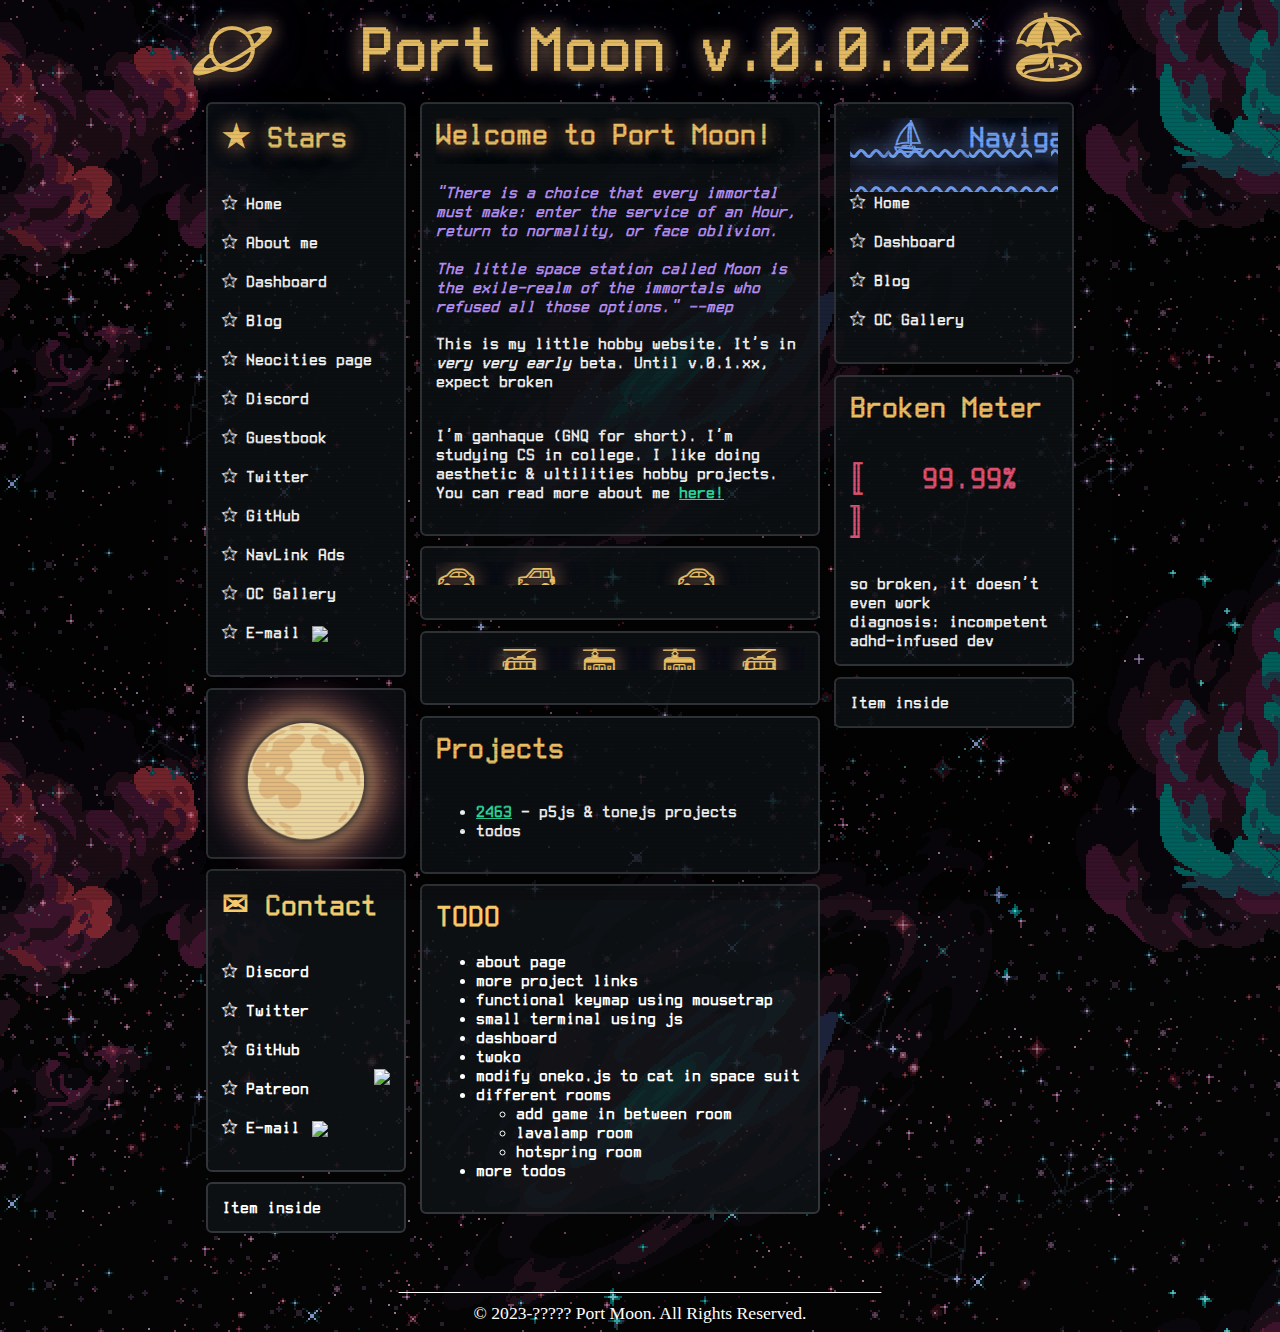
==== commit fd7ee148: "align moon" ====
--- a/index.html
+++ b/index.html
@@ -406,42 +406,13 @@
           <a class="navlink" href="/" id="home-link">
             ✩ Home
           </a><br>
-          <a class="navlink" href="https://dimden.dev/about.html" id="about-link">
-            &#x2729;
-            <!-- &#x2727; -->
-            About me
-            <!-- <span style="color:red;vertical-align: super;font-size: 12px;margin-left:3px">new!</span> -->
-          </a><br>
           <a class="navlink" href="./minipages/dashboard.html" id="home-link">
             ✩ Dashboard
           </a><br>
           <a class="navlink" href="https://dimden.dev/blogindex">
             ✩ Blog
           </a><br>
-          <a class="navlink" target="_blank" href="https://neocities.org/site/dimden" style="color: white;">
-            ✩ Neocities page
-          </a><br>
-          <b><a class="navlink" target="_blank" href="https://discord.gg/yaqzbDBaAA" style="color: white;">
-              ✩ Discord
-            </a></b>
-            <!-- <i style="color:gray">&lt;-- join!!</i><br> -->
-            <br>
-            <a class="navlink" href="https://dimden.123guestbook.com/">
-              ✩ Guestbook
-            </a><br>
-            <a class="navlink" target="_blank" href="https://twitter.com/dimdenEFF" style="color: white;">
-              ✩ Twitter
-            </a><br>
-            <a class="navlink" target="_blank" href="https://github.com/ganhaque" style="color: white;">
-              ✩ GitHub
-            </a><br>
-            <!-- <a class="navlink" target="_blank" href="https://www.patreon.com/dimdendev" style="color: white;">✩ Patreon <img src="dimden's%20hotel_files/smoldimden.png" style="vertical-align: middle; float:right; margin-top:-9px;margin-left:2px"></a><br> -->
-            <a class="navlink" href="https://dimden.dev/navlinkads" style="color: white;">✩ NavLink Ads</a><br>
             <a class="navlink" href="https://dimden.dev/gallery">✩ OC Gallery</a><br>
-            <a class="navlink" href="mailto:ganhaquegnq@gmail.com" style="color: white;">
-              ✩ E-mail
-              <img src="dimden's%20hotel_files/mail.png" style="vertical-align: bottom;margin-left: 3px;">
-            </a><br>
         </div>
         <div class = "item stars">
           <h2>
@@ -461,7 +432,7 @@
           </h2>
           so broken, it doesn't even work
           <br>
-          diagnosis: lazy dev
+          diagnosis: incompetent adhd-infused dev
         </div>
         <div class = "item about">
           Item inside
--- a/style.css
+++ b/style.css
@@ -206,7 +206,7 @@
   font-family: terminus;
   /* font-size: 0.9em; */
   /* margin: 0 auto; */
-  /* font-weight: 700; */
+  font-weight: 700;
   /* text-align: center; */
   border: 2px solid rgba(var(--base04), 1);
   border-radius: 6px;
@@ -263,6 +263,9 @@
 }
 
 .singular {
+  /* width: 200px; */
+  padding-top: 15px;
+  /* height: 200px; */
   user-select: none;
   text-align: center;
   /* height: 180px; */
@@ -463,7 +466,7 @@
 }
 
 h2 {
-  text-transform: uppercase;
+  /* text-transform: uppercase; */
   display: inline;
   font-family: terminus;
   color: rgba(var(--yellow), 1);
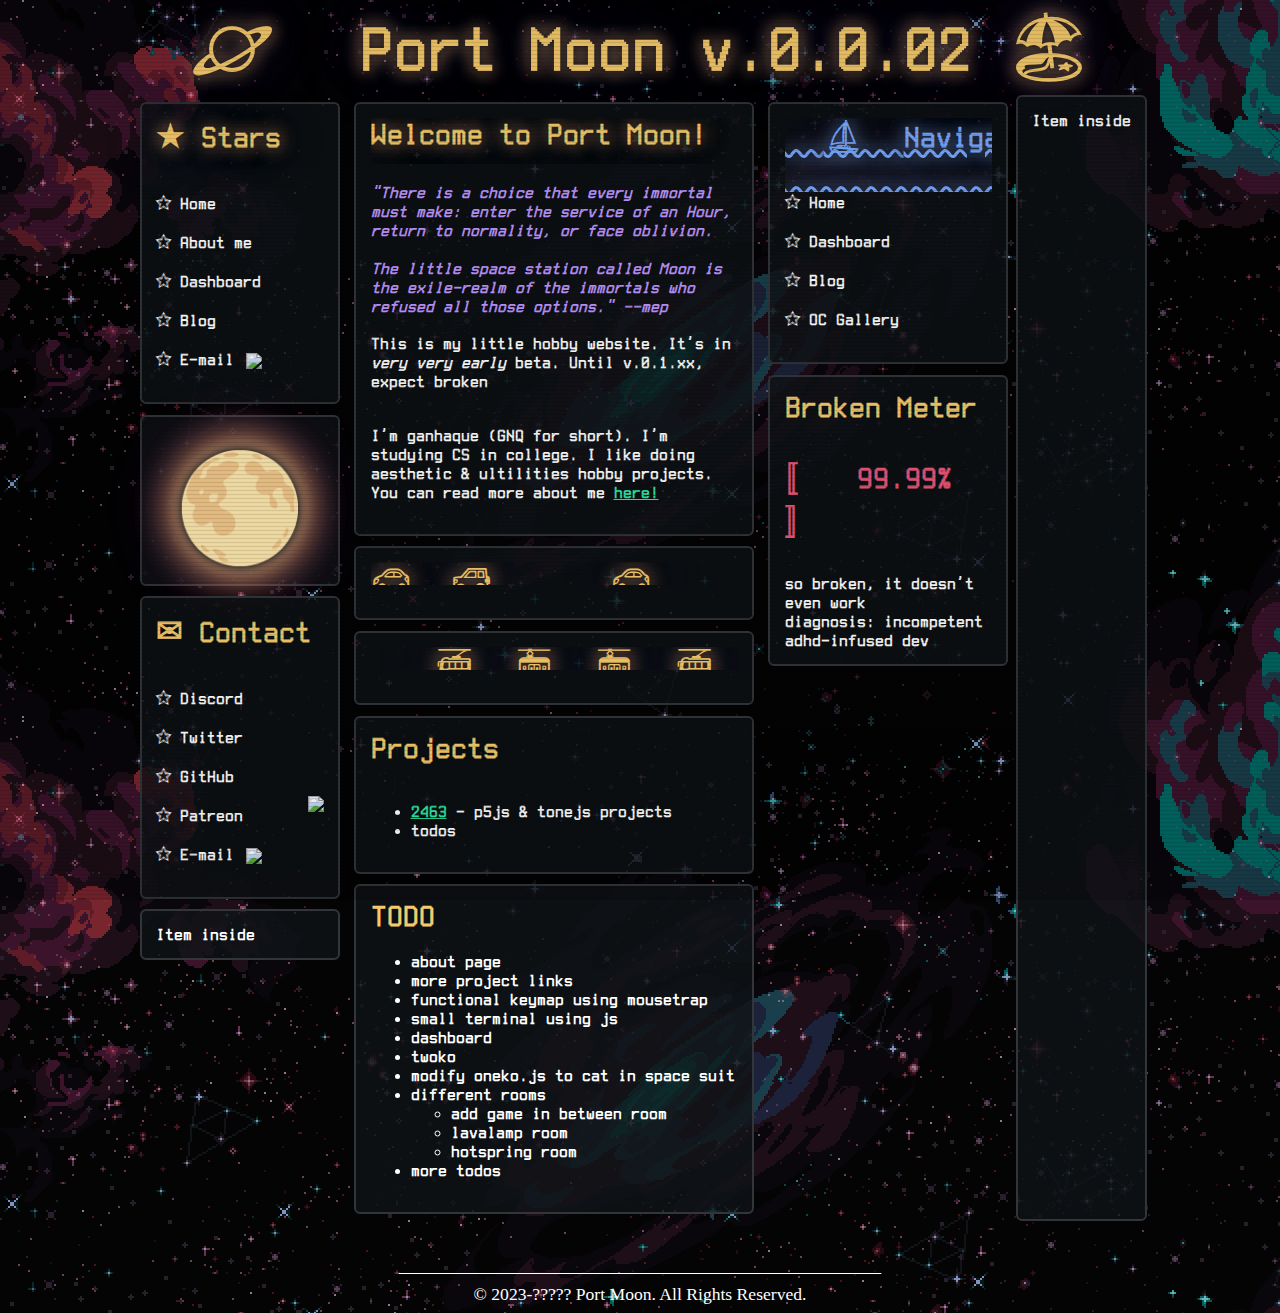
==== commit c7b29e50: ":broom: clean out comments and add separator" ====
--- a/index.html
+++ b/index.html
@@ -8,46 +8,26 @@
     <meta name="description" content="My website and blog.">
     <meta name="keywords" content="dimden, JS, JavaScript, discord, nes, emulators, 90s, pixels, moon, neocities">
     <meta name="author" content="dimden">
-    <!-- <link rel="icon" href="https://github.githubassets.com/images/icons/emoji/unicode/2b50.png"> -->
     <link rel="icon" href="https://em-content.zobj.net/thumbs/120/joypixels/340/full-moon_1f315.png">
-    <!-- <link rel="icon" href="https://github.githubassets.com/images/icons/emoji/unicode/1f31f.png"> -->
-    <!-- <link rel="icon" href="data:image/svg+xml,<svg xmlns=%22http://www.w3.org/2000/svg%22 viewBox=%220 0 100 100%22><text y=%22.9em%22 font-size=%2290%22>🎯</text></svg>"> -->
-    <!-- <meta property="og:image" content="https://lune.dimden.dev/3c3441f37d.png"> -->
 
     <script
         type="module"
         src="https://cdn.jsdelivr.net/gh/zerodevx/zero-md@2/dist/zero-md.min.js"
         ></script>
 
-    <!-- mousetrap -->
-    <!-- Reference mousetrap from a local file -->
-    <!-- <script src="mousetrap.min.js"></script> -->
-
-    <!-- Or using a CDN -->
-    <!-- <script src="https://cdn.rawgit.com/ccampbell/mousetrap/825ce50c/mousetrap.min.js"></script> -->
     <script src="./oneko.js"></script>
 
   </head>
 
   <body>
     </div>
-    <!-- <img src="assets/bg.png" id="bg"> -->
-    <!-- <div id = "bg"> </div> -->
-    <!-- <div class = "center"> -->
     <h1 class = "headline text-center">
-      <!-- <span class = "star flicker-slow"> -->
 
       <span class = "neon flicker-slow">
         <span id = "icon">
           &#x1FA90;
         </span>
-        <!-- &#x003E; -->
-        <!-- &#x003E; -->
-        <!-- &#x003E; -->
         Port Moon v.0.0.02
-        <!-- &#x003C; -->
-        <!-- &#x003C; -->
-        <!-- &#x003C; -->
         <span id = "icon">
           &#x1F3D6;
         </span>
@@ -55,11 +35,11 @@
 
 
     </h1><br>
-    <!-- </div> -->
+    <!-- ---------------------------------------------------------------- -->
     <div class = "bigbox">
       <div class = "smallbox smallbox-1">
+        <!-- ---------------------------------------------------------------- -->
         <div class = "item welcome">
-          <!-- <img style="vertical-align: sub; margin-right: 5px;" src="dimden's%20hotel_files/moon.png" class="moon-icon"> -->
           <div class="scrolling-container">
             <div class="looping-container">
               <h2 class="scrolling-text-normal neon">
@@ -71,21 +51,8 @@
                 Port Moon!
               </h2></div>
 
-              <!-- <script> -->
-                <!--   const container = document.getElementById("looping-container"); -->
-<!--   const h2Elements = container.querySelectorAll("h2"); -->
-<!--   const maxWidth = Math.max(...Array.from(h2Elements).map(element => element.getBoundingClientRect().width)); -->
-<!--   const maxHeight = Math.max(...Array.from(h2Elements).map(element => element.getBoundingClientRect().height)); -->
-<!--   container.style.width = maxWidth + "px"; -->
-<!--   container.style.height = maxHeight + "px"; -->
-<!-- </script> -->
-
           </div><br>
 
-          <!-- <br> -->
-          <!-- <h3> -->
-          <!-- &#11088; -->
-          <!-- A space station for the vagabond of the galaxy -->
           <p class = "no-margin"><span id = "quote">
             "There is a choice that every immortal must make: enter the service of an Hour, return to normality, or face oblivion.
             <br>
@@ -93,28 +60,16 @@
             The little space station called Moon is the exile-realm of the immortals who refused all those options."
             --mep
           </span></p>
-          <!-- </h3><br> -->
-          <!-- <img src="dimden's%20hotel_files/dimden.gif" id="dimdengif"> -->
           <p>
           This is my little hobby website. It's in <i><b>very very early</b></i> beta. Until v.0.1.xx, expect broken
           </p>
           <p>
           I'm ganhaque (GNQ for short). I'm studying CS in college. I like doing aesthetic & ultilities hobby projects. You can read more about me <a href="minipages/about.html">here!</a>
           </p>
-          <!-- <span> -->
-          <!--   Some quick facts:<br> -->
-          <!-- </span> -->
-          <!-- <ul style="margin-block-start: 5px"> -->
-          <!--   <li>I'm from Ukraine (and yes, I still live here).</li> -->
-          <!--   <li>My main programming language is JavaScript.</li> -->
-          <!--   <li>I love <span style="color: lightyellow">Moon</span> and <span style="color: lightblue">clouds</span>.</li> -->
-          <!--   <li>I hate the <a href="https://dimden.dev/sun.html" style="color:red">Sun</a>.</li> -->
-          <!--   <li>I'm an admin of cool website called <a href="https://ourworldofpixels.com/">OurWorldOfPixels.com</a>.</li> -->
-          <!--   <li>I spend almost all my time at home chatting in my <a href="https://discord.gg/yaqzbDBaAA">Discord server</a> and doing random things on my compooter.</li> -->
-          <!--   <li>I'm a home-student in some random Ukrainian CS university.</li> -->
-          <!--   <li>I code websites, bots and scripts. You can also order things from me (use <a href="mailto:admin@dimden.dev">email</a>).</li> -->
-          <!-- </ul> -->
-        </div>
+        </div>
+
+        <!-- ---------------------------------------------------------------- -->
+        <!-- ---------------------------------------------------------------- -->
 
         <div class = "item car">
           <div class="scrolling-container">
@@ -166,17 +121,11 @@
                 </span>
               </h2></div>
 
-              <!-- <script> -->
-                <!--   const container = document.getElementById("looping-container"); -->
-<!--   const h2Elements = container.querySelectorAll("h2"); -->
-<!--   const maxWidth = Math.max(...Array.from(h2Elements).map(element => element.getBoundingClientRect().width)); -->
-<!--   const maxHeight = Math.max(...Array.from(h2Elements).map(element => element.getBoundingClientRect().height)); -->
-<!--   container.style.width = maxWidth + "px"; -->
-<!--   container.style.height = maxHeight + "px"; -->
-<!-- </script> -->
-
           </div><br>
         </div>
+
+        <!-- ---------------------------------------------------------------- -->
+        <!-- ---------------------------------------------------------------- -->
 
         <div class = "item car">
           <div class="scrolling-container">
@@ -210,17 +159,11 @@
                 </span>
               </h2></div>
 
-              <!-- <script> -->
-                <!--   const container = document.getElementById("looping-container"); -->
-<!--   const h2Elements = container.querySelectorAll("h2"); -->
-<!--   const maxWidth = Math.max(...Array.from(h2Elements).map(element => element.getBoundingClientRect().width)); -->
-<!--   const maxHeight = Math.max(...Array.from(h2Elements).map(element => element.getBoundingClientRect().height)); -->
-<!--   container.style.width = maxWidth + "px"; -->
-<!--   container.style.height = maxHeight + "px"; -->
-<!-- </script> -->
-
           </div><br>
         </div>
+
+        <!-- ---------------------------------------------------------------- -->
+        <!-- ---------------------------------------------------------------- -->
 
         <div class = "item projects">
           <h2> Projects </h2><br>
@@ -230,13 +173,12 @@
           </ul>
         </div>
 
+        <!-- ---------------------------------------------------------------- -->
+        <!-- ---------------------------------------------------------------- -->
+
         <div class = "item todo">
           <h2>
-            <!-- &#x061C; -->
-            <!-- &#x061C; -->
             TODO
-            <!-- &#x2800; -->
-            <!-- &#x061C; -->
           </h2>
           <ul>
             <li> about page </li>
@@ -255,16 +197,19 @@
             <li> more todos </li>
           </ul>
         </div>
+        <!-- ---------------------------------------------------------------- -->
 
       </div>
 
+        <!-- ---------------------------------------------------------------- -->
       <!-- ---------------------------------------------------------------- -->
+
       <div class = "smallbox smallbox-3">
+
+        <!-- ---------------------------------------------------------------- -->
+
         <div class = "item stars">
           <h2 class = "neon">
-            <!-- <span class = "star"> -->
-            <!--   &#11088; -->
-            <!-- </span> -->
             &#x2605;
             Stars
           </h2>
@@ -274,9 +219,7 @@
           </a><br>
           <a class="navlink" href="https://dimden.dev/about.html" id="about-link">
             &#x2729;
-            <!-- &#x2727; -->
             About me
-            <!-- <span style="color:red;vertical-align: super;font-size: 12px;margin-left:3px">new!</span> -->
           </a><br>
           <a class="navlink" href="./minipages/dashboard.html" id="home-link">
             ✩ Dashboard
@@ -284,32 +227,16 @@
           <a class="navlink" href="https://dimden.dev/blogindex">
             ✩ Blog
           </a><br>
-          <a class="navlink" target="_blank" href="https://neocities.org/site/dimden" style="color: white;">
-            ✩ Neocities page
-          </a><br>
-          <b><a class="navlink" target="_blank" href="https://discord.gg/yaqzbDBaAA" style="color: white;">
-              ✩ Discord
-            </a></b>
-            <!-- <i style="color:gray">&lt;-- join!!</i><br> -->
-            <br>
-            <a class="navlink" href="https://dimden.123guestbook.com/">
-              ✩ Guestbook
-            </a><br>
-            <a class="navlink" target="_blank" href="https://twitter.com/dimdenEFF" style="color: white;">
-              ✩ Twitter
-            </a><br>
-            <a class="navlink" target="_blank" href="https://github.com/ganhaque" style="color: white;">
-              ✩ GitHub
-            </a><br>
-            <!-- <a class="navlink" target="_blank" href="https://www.patreon.com/dimdendev" style="color: white;">✩ Patreon <img src="dimden's%20hotel_files/smoldimden.png" style="vertical-align: middle; float:right; margin-top:-9px;margin-left:2px"></a><br> -->
-            <a class="navlink" href="https://dimden.dev/navlinkads" style="color: white;">✩ NavLink Ads</a><br>
-            <a class="navlink" href="https://dimden.dev/gallery">✩ OC Gallery</a><br>
-            <a class="navlink" href="mailto:ganhaquegnq@gmail.com" style="color: white;">
-              ✩ E-mail
-              <img src="dimden's%20hotel_files/mail.png" style="vertical-align: bottom;margin-left: 3px;">
-            </a><br>
-        </div>
-        <div class = "item stars">
+          <a class="navlink" href="mailto:ganhaquegnq@gmail.com" style="color: white;">
+            ✩ E-mail
+            <img src="dimden's%20hotel_files/mail.png" style="vertical-align: bottom;margin-left: 3px;">
+          </a><br>
+        </div>
+
+        <!-- ---------------------------------------------------------------- -->
+        <!-- ---------------------------------------------------------------- -->
+
+        <div class = "item contact">
           <div class = "singular neon-yellow" id = "moon">
             &#x1F315;
           </div>
@@ -317,24 +244,13 @@
         <div class = "item contact">
           <div class = "scrolling-container">
             <h2 class = "scrolling-text-momentum">
-              <!-- <span class = "star"> -->
-              <!--   &#11088; -->
-              <!-- </span> -->
-              <!-- &#x2605; -->
-              <!-- &#x1F4ED; -->
-              <!-- <span id="icon"> -->
-              <!-- &#x1F4E7; -->
-              <!-- &#x061C; -->
               &#x2709;
-              <!-- </span> -->
               Contact
-              <!-- &#x061C; -->
             </h2></div>
             <br><br>
             <b><a class="navlink" target="_blank" href="https://discord.gg/yaqzbDBaAA" style="color: white;">
                 ✩ Discord
               </a></b>
-              <!-- <i style="color:gray">&lt;-- join!!</i><br> -->
               <br>
               <a class="navlink" target="_blank" href="https://twitter.com/dimdenEFF" style="color: white;">
                 ✩ Twitter
@@ -343,38 +259,39 @@
                 ✩ GitHub
               </a><br>
               <a class="navlink" target="_blank" href="https://www.patreon.com/dimdendev" style="color: white;">✩ Patreon <img src="dimden's%20hotel_files/smoldimden.png" style="vertical-align: middle; float:right; margin-top:-9px;margin-left:2px"></a><br>
-              <!-- <a class="navlink" href="https://dimden.dev/navlinkads" style="color: white;">✩ NavLink Ads</a><br> -->
-              <!-- <a class="navlink" href="https://dimden.dev/gallery">✩ OC Gallery</a><br> -->
               <a class="navlink" href="mailto:ganhaquegnq@gmail.com" style="color: white;">
                 ✩ E-mail
                 <img src="dimden's%20hotel_files/mail.png" style="vertical-align: bottom;margin-left: 3px;">
               </a><br>
         </div>
+
+        <!-- ---------------------------------------------------------------- -->
+        <!-- ---------------------------------------------------------------- -->
+
         <div class = "item about">
           Item inside
         </div>
+
+        <!-- ---------------------------------------------------------------- -->
+
       </div>
 
+        <!-- ---------------------------------------------------------------- -->
       <!-- ---------------------------------------------------------------- -->
+
       <div class = "smallbox smallbox-2">
+        <!-- ---------------------------------------------------------------- -->
         <div class = "item navigate">
           <div class = "scrolling-container">
             <h2 class = "ship-hopper neon-blue" id = "wave-underline">
               &#x2800;
               <span id = "icon">
-                <!-- &#11088; -->
-                <!-- &#x1F30A; -->
                 &#x26F5;
-                <!-- &#x2605; -->
-                <!-- &#x2708; -->
-                <!-- &#x1F52D; -->
-                <!-- &#x1F680; -->
               </span>
               Navigate
               &#x2800;
             </h2>
             <h2 class = "scrolling-text-momentum-wave neon-blue" id = "wave-underline">
-              <!-- ~~~~~~~~~~~~~~~~~ -->
               <span id ="icon">
 
                 &#x2800;
@@ -389,20 +306,9 @@
                 &#x2800;
                 &#x2800;
                 &#x2800;
-                <!-- &#x1F30A; -->
-                <!-- &#x1F30A; -->
-                <!-- &#x1F30A; -->
-                <!-- &#x1F30A; -->
-                <!-- &#x1F30A; -->
-                <!-- &#x1F30A; -->
-                <!-- &#x1F30A; -->
-                <!-- &#x301C; -->
-                <!-- &#x301C; -->
               </span>
-              <!-- ~~~~~~~~~~~~~~~~~~~~~~~~~~~~~~~~~~~~~~~~~~~~~~ -->
             </h2>
           </div>
-          <!-- <br><br> -->
           <a class="navlink" href="/" id="home-link">
             ✩ Home
           </a><br>
@@ -412,8 +318,12 @@
           <a class="navlink" href="https://dimden.dev/blogindex">
             ✩ Blog
           </a><br>
-            <a class="navlink" href="https://dimden.dev/gallery">✩ OC Gallery</a><br>
-        </div>
+          <a class="navlink" href="https://dimden.dev/gallery">✩ OC Gallery</a><br>
+        </div>
+
+        <!-- ---------------------------------------------------------------- -->
+        <!-- ---------------------------------------------------------------- -->
+
         <div class = "item stars">
           <h2>
             Broken Meter
@@ -421,9 +331,7 @@
             <span id = "icon">
               &#x301A;
             </span>
-            <!-- <span class = "red"> -->
-              99.99%
-            <!-- </span> -->
+            99.99%
             <span>
               <span id = "icon">
                 &#x301B;
@@ -434,14 +342,20 @@
           <br>
           diagnosis: incompetent adhd-infused dev
         </div>
-        <div class = "item about">
-          Item inside
-        </div>
       </div>
 
+      <!-- ---------------------------------------------------------------- -->
+      <!-- ---------------------------------------------------------------- -->
+
+      <div class = "item about">
+        Item inside
+      </div>
+
+      <!-- ---------------------------------------------------------------- -->
+
     </div>
 
-    <!-- <script src="dimden's%20hotel_files/script.js"></script><audio src="dimden's%20hotel_files/beep.mp3" style="display: none;"></audio><audio preload="auto" src="dimden's%20hotel_files/imrcv.mp3"></audio><audio id="buzz" src="dimden's%20hotel_files/ElectHum.mp3" loop="" style="display: none;"></audio> -->
+    <!-- ---------------------------------------------------------------- -->
 
     <footer>
       <!-- <span>Join my <a href="https://discord.gg/yaqzbDBaAA" target="_blank">Discord server</a>!!! Please!!!!!</span> -->
@@ -479,17 +393,14 @@
       <span id="copyright"> &#x00A9; 2023-????? Port Moon. All Rights Reserved.</span><br>
       <!-- <a href="mailto:admin@dimden.dev">admin@dimden.dev</a> -->
       <!-- <br><br> -->
-      <!-- <div id="brimstone" hidden=""> -->
-      <!--   <img src="dimden's%20hotel_files/sulphur.png" alt="Brimstone" id="sulphur"> -->
-      <!--   <img src="dimden's%20hotel_files/sulphur.png" alt="Hidden Brimstone" id="hidden-sulphur-1"> -->
-      <!-- </div> -->
-      <!-- <br> -->
     </footer>
+
+    <!-- ---------------------------------------------------------------- -->
 
     <!-- <script src="./scripts/oneko.js"></script> -->
     <!-- <script src="./scripts/twoko.js"></script> -->
   </body>
 
-  <button onclick="topFunction()" id="myBtn" title="Go to top">^</button> 
+  <!-- <button onclick="topFunction()" id="myBtn" title="Go to top">^</button> -->
 
 </html>
--- a/style.css
+++ b/style.css
@@ -1,13 +1,7 @@
 @import url('https://fonts.googleapis.com/css2?family=Noto+Emoji&display=swap');
 
 :root {
-  --base01: #181828;
-
-  /* --custom */
-  /* --nou: not often used */
   --base00: 16, 19, 23;
-  /* --base0086: 16, 19, 23, 0.53; */
-  /* --base0098: 16, 19, 23, 0.6; */
   --base01: 26, 29, 33;
   --base02: 35, 38, 42;
   --base03: 43, 46, 50;
@@ -54,20 +48,13 @@
   --light_blue: 125, 207, 255;
   --blue: 120, 169, 255;
   --nord_blue: 107, 156, 242;
-  /* --purple: 190, 149, 255; */
+  --purple: 190, 149, 255;
   --dark_purple: 157, 124, 216;
   --catppuccin_lavender: 180, 190, 254;
   --statusline_bg: 29, 30, 41;
   --lightbg: 50, 51, 62;
   --pmenu_bg: 59, 219, 162;
   --folder_bg: 120, 169, 255;
-  /* font-size: 16px; */
-  /* font-family: 'Open Sans'; */
-  /* --text-primary: #b6b6b6; */
-  /* --text-secondary: #ececec; */
-  /* --bg-primary: #23232e; */
-  /* --bg-secondary: #141418; */
-  /* --transition-speed: 600ms; */
 }
 
 @font-face {
@@ -85,11 +72,9 @@
 }
 
 body {
-  /* font-family: terminus; */
   font-size: 1.1em;
   background-color: rgba(var(--base01), 1);
   background-image:url(./assets/bg.png);
-  /* background-image:url(./assets/alt-bg.png); */
   background-position: 50% 0;
 }
 
@@ -151,40 +136,20 @@
 
 
 .bigbox {
-  /* width: 96%; */
-  /* max-width: 900px; */
-  /* max-width: 1200px; */
 
   min-width: 1200px;
 
-  /* height: 1700px; */
-  /* height: fit-content; */
   align-items: stretch;
-  /* background-color: var(--base00); */
-  /* padding: 0.4em; */
-  /* margin: 0 auto; */
   margin: auto;
-  /* border: 2px solid var(--base04); */
-  /* border-radius: 10px; */
 
   display: flex;
-  /* flex-direction: row; */
-  /* justify-content: space-evenly; */
-  /* align-items: flex-start; */
-  /* flex-wrap: wrap; */
-  /* align-content: flex-end; */
-  /* gap: 0.1em; */
   justify-content: center;
 }
 
 .smallbox {
   width: 200px;
-  /* height: 700px; */
   align-items: stretch;
-  /* background-color: var(--base01); */
   padding: 0.4em;
-  /* margin: 0 auto; */
-  /* border: 2px solid var(--base04); */
   border-radius: 10px;
   display: flex;
   flex-direction: column;
@@ -193,43 +158,26 @@
 }
 
 .item {
-  /* width: 100%; */
-  /* min-height: 37px; */
   display: flex;
   flex-direction: column;
   align-items: stretch;
   justify-content: flex-start;
   background-color: rgba(var(--base00), 0.82);
-  /* opacity: 86%; */
   color: rgba(var(--base06),1);
   padding: 0.8em;
   font-family: terminus;
-  /* font-size: 0.9em; */
-  /* margin: 0 auto; */
   font-weight: 700;
-  /* text-align: center; */
   border: 2px solid rgba(var(--base04), 1);
   border-radius: 6px;
 }
-
-/* .item:hover { */
-/*   background-color: var(--base0096); */
-/* } */
 
 .smallbox-1 {
   overflow: hidden;
   width: 400px;
-  /* flex-grow: 1; */
-  /* flex-shrink: 0; */
-  /* flex-basis: 300px; */
-  /* flex: 1; */
-  /* align-self: center; */
-  /* order: 1; */
 }
 .smallbox-2 {
   width: 240px;
   flex-shrink: 0;
-  /* flex-basis: 0; */
 }
 
 .smallbox-3 {
@@ -247,29 +195,17 @@
 
 .headline {
   text-align: center;
-  /* text-decoration: underline overline; */
-  /* align-self: center; */
-  /* display: inline; */
   color: rgba(var(--yellow), 1);
   margin: auto;
-  /* margin: 0; */
-  /* padding: 0; */
-  /* width: 600px; */
-  /* height: 72px; */
-  /* width: 600px; */
   height: 66px;
   min-width: 1200px;
   font-size: 3.82em;
 }
 
 .singular {
-  /* width: 200px; */
   padding-top: 15px;
-  /* height: 200px; */
   user-select: none;
   text-align: center;
-  /* height: 180px; */
-  /* margin: 0; */
   margin: auto;
   font-size: 6em;
 }
@@ -277,8 +213,6 @@
 .scrolling-container {
   overflow: hidden;
   margin: 0;
-  /* width: 100%; */
-  /* height: 100%; */
   display: flex;
   flex-direction: column;
   justify-content: flex-start;
@@ -289,13 +223,8 @@
   display: inline-block;
   white-space: nowrap;
   margin: 0;
-  /* overflow: hidden; */
   animation: marquee 12s linear infinite;
-  /* animation-timing-function: cubic-bezier(0.01, 1.26, 0.1, 0.00001); */
   animation-timing-function: cubic-bezier(0.3,1.36,0.5,-0.36);
-  /* width: 400px; */
-  /* padding-right: 100%; */
-  /* position: relative; */
 }
 
 .scrolling-text-momentum-wave {
@@ -303,31 +232,19 @@
   display: inline-block;
   white-space: nowrap;
   margin: 0;
-  /* overflow: hidden; */
   animation: marquee-wave 8s linear infinite;
-  /* animation-timing-function: cubic-bezier(0.01, 1.26, 0.1, 0.00001); */
-  /* animation-timing-function: cubic-bezier(0.3,1.36,0.5,-0.36); */
-  /* width: 400px; */
-  /* padding-right: 100%; */
-  /* position: relative; */
 }
 
 @keyframes marquee {
   0% {
     transform: translateX(100%);
   }
-  /* 20% { */
-  /*   transform: translateX(-80%); */
-/* } */
   100% {
     transform: translateX(-100%);
   }
 }
 
 @keyframes marquee-wave {
-  /* 0% { */
-  /*   transform: translateX(-50%); */
-/* } */
   0% {
     transform: translate(-50%, -40%);
   }
@@ -340,27 +257,13 @@
   100% {
     transform: translate(-10%, -40%);
   }
-  /* 100% { */
-  /*   transform: translateX(-10%); */
-/* } */
-}
-/* .scrolling-text-normal { */
-/*   display: inline-block; */
-/*   white-space: nowrap; */
-/*   margin: 0; */
-/*   animation: marquee 6s linear infinite; */
-/* } */
-
+}
 
 .looping-container-fast {
   position: relative;
-  /* TODO: vary the animation time */
   animation: marquee-normal-loop 1.5s linear infinite;
-  /* width: 100%; */
   height: 42px;
   width: 367.844px;
-  /* height: fit-content; */
-  /* width: fit-content; */
   align-items: stretch;
 
   margin: 0;
@@ -371,11 +274,8 @@
 .looping-container {
   position: relative;
   animation: marquee-normal-loop 6s linear infinite;
-  /* width: 100%; */
   height: 46px;
   width: 367.844px;
-  /* height: fit-content; */
-  /* width: fit-content; */
   display: inline-block;
   align-items: stretch;
 
@@ -389,7 +289,6 @@
   margin: 0;
   top: 0;
   left: 0;
-  /* z-index: 1; */
 }
 
 .scrolling-text-normal-dup {
@@ -398,7 +297,6 @@
   top: 0;
   left: 0;
   padding-left: 150%;
-  /* z-index: 2; */
 }
 
 .ship-hopper {
@@ -427,9 +325,6 @@
   0% {
     transform: translateX(100%);
   }
-  /*   80% { */
-  /*     transform: translateX(-20%); */
-/* } */
   100% {
     transform: translateX(-80%);
   }
@@ -466,22 +361,16 @@
 }
 
 h2 {
-  /* text-transform: uppercase; */
   display: inline;
   font-family: terminus;
   color: rgba(var(--yellow), 1);
   margin: 0px;
-  /* color: rgba(var(--yellow), 1); */
   font-size: 1.8em;
-  /* font-weight: 2000; */
-  /* text-decoration: underline overline; */
 }
 
 h3 {
-  /* text-transform: uppercase; */
   display: inline;
   font-family: terminus;
-  /* color: rgba(var(--base0E), 1); */
   font-size: 1.0em;
 }
 
@@ -496,8 +385,6 @@
 }
 
 #icon {
-  /* text-decoration: none; */
-  /* font-variant-emoji: text; */
   font-family: 'Noto Emoji', sans-serif;
 }
 
@@ -508,19 +395,6 @@
   color: rgba(var(--blue), 1);
   text-decoration: underline wavy;
 }
-
-/* .underline { */
-/*   text-decoration: underline; */
-/* } */
-
-/* .overline { */
-/*   text-decoration: overline; */
-/* } */
-
-/* h1 { */
-/* align-self: center; */
-/* text-align: center; */
-/* } */
 
 .text-center {
   text-align: center;
@@ -533,38 +407,6 @@
   color: rgba(var(--base06), 1);
 }
 
-/* #bg { */
-/*   z-index:-999; */
-/*   background-image: url(./assets/bg.png); */
-/*   background-size:cover; */
-/*   image-rendering: pixelated; */
-/*   background-color:#000; */
-/*   background-repeat: repeat; */
-/*   width:100%; */
-/*   position:absolute */
-/* } */
-
-
-/* Scroll-to-top Button */
-#myBtn {
-  display: none; /* Hidden by default */
-  position: fixed; /* Fixed/sticky position */
-  bottom: 20px; /* Place the button at the bottom of the page */
-  right: 30px; /* Place the button 30px from the right */
-  z-index: 99; /* Make sure it does not overlap */
-  border: none; /* Remove borders */
-  outline: none; /* Remove outline */
-  background-color: red; /* Set a background color */
-  color: white; /* Text color */
-  cursor: pointer; /* Add a mouse pointer on hover */
-  padding: 15px; /* Some padding */
-  border-radius: 10px; /* Rounded corners */
-  font-size: 18px; /* Increase font size */
-}
-
-#myBtn:hover {
-  background-color: #555; /* Add a dark-grey background on hover */
-}
 
 .red {
   color: rgba(var(--red), 1);
@@ -573,73 +415,38 @@
 
 .star {
   font-family: cozette;
-  /* font-size: 0.72em; */
-  /* color: rgba(var(--yellow), 1); */
 }
 
 .neon{
   font-family: terminus;
-  /* font-size:1em; */
-  color: rgba(var(--yellow), 1);
-  /* position: absolute; */
-  /* top: 50%; */
-  /* left: 50%; */
-  /* transform: translate(-50%, -50%); */
+  color: rgba(var(--yellow), 1);
   font-weight: 2000;
-  /* letter-spacing: 2px; */
-  /* text-shadow: 1px 0px 4px #FFD5FF, 2px 0px 4px #FFD5FF, 3px 0px 4px #FFD5FF, 2px 0px 3px #D42CCA, 2px 3px 15px #D42CCA, 2px 0px 15px, 5px 0px 125px, 20px 0vw 200px #D42CCA,40px 0vw 200px #D42CCA; */
-  /* color: #ff7ddb; */
   text-shadow: 0 0 10px rgba(var(--base00), 1),0 0 20px rgba(var(--base04), 1),0 0 16px rgba(var(--orange), 1),0 0 40px #00e6b200,0 0 50px #00e6bd3d,0 0 60px #b200e629,0 0 70px #a700e657;
 }
 
 .neon-yellow{
   font-family: terminus;
-  /* font-size:1em; */
-  color: rgba(var(--yellow), 1);
-  /* position: absolute; */
-  /* top: 50%; */
-  /* left: 50%; */
-  /* transform: translate(-50%, -50%); */
+  color: rgba(var(--yellow), 1);
   font-weight: 2000;
-  /* letter-spacing: 2px; */
-  /* text-shadow: 1px 0px 4px #FFD5FF, 2px 0px 4px #FFD5FF, 3px 0px 4px #FFD5FF, 2px 0px 3px #D42CCA, 2px 3px 15px #D42CCA, 2px 0px 15px, 5px 0px 125px, 20px 0vw 200px #D42CCA,40px 0vw 200px #D42CCA; */
-  /* color: #ff7ddb; */
   text-shadow: 0 0 10px rgba(var(--base00), 1),0 0 20px rgba(var(--base04), 1),0 0 16px rgba(var(--base09), 1),0 0 40px rgba(var(--yellow), 1),0 0 50px rgba(var(--orange), 1),0 0 60px #b200e629,0 0 70px #a700e657;
 }
 
 .neon-red{
   font-family: terminus;
-  /* font-size:1em; */
-  color: rgba(var(--yellow), 1);
-  /* position: absolute; */
-  /* top: 50%; */
-  /* left: 50%; */
-  /* transform: translate(-50%, -50%); */
+  color: rgba(var(--yellow), 1);
   font-weight: 2000;
-  /* letter-spacing: 2px; */
-  /* text-shadow: 1px 0px 4px #FFD5FF, 2px 0px 4px #FFD5FF, 3px 0px 4px #FFD5FF, 2px 0px 3px #D42CCA, 2px 3px 15px #D42CCA, 2px 0px 15px, 5px 0px 125px, 20px 0vw 200px #D42CCA,40px 0vw 200px #D42CCA; */
-  /* color: #ff7ddb; */
   text-shadow: 0 0 10px rgba(var(--base00), 1),0 0 20px rgba(var(--base04), 1),0 0 16px rgba(var(--yellow), 1),0 0 40px rgba(var(--orange), 1),0 0 50px rgba(var(--red), 1),0 0 60px #b200e629,0 0 70px #a700e657;
 }
 
 .neon-blue{
   font-family: terminus;
-  /* font-size:1em; */
-  color: rgba(var(--yellow), 1);
-  /* position: absolute; */
-  /* top: 50%; */
-  /* left: 50%; */
-  /* transform: translate(-50%, -50%); */
+  color: rgba(var(--yellow), 1);
   font-weight: 2000;
-  /* letter-spacing: 2px; */
-  /* text-shadow: 1px 0px 4px #FFD5FF, 2px 0px 4px #FFD5FF, 3px 0px 4px #FFD5FF, 2px 0px 3px #D42CCA, 2px 3px 15px #D42CCA, 2px 0px 15px, 5px 0px 125px, 20px 0vw 200px #D42CCA,40px 0vw 200px #D42CCA; */
-  /* color: #ff7ddb; */
   text-shadow: 0 0 10px rgba(var(--base00), 1),0 0 20px rgba(var(--base04), 1),0 0 16px rgba(var(--blue), 1),0 0 40px #00e6b200,0 0 50px #00e6bd3d,0 0 60px #b200e629,0 0 70px #a700e657;
 }
 
 .flicker-slow{
   animation: flicker 4s linear infinite;
-  /* animation: flickering 0.07s infinite; */
 }
 
 .flicker-fast{
@@ -648,27 +455,12 @@
 
 @keyframes flicker {
   0%, 19.999%, 22%, 62.999%, 64%, 64.999%, 70%, 100% {
-    /* text-shadow: none; */
     opacity: .99;
   }
   20%, 21.999%, 63%, 63.999%, 65%, 69.999% {
     opacity: 0.4;
   }
 }
-
-
-/* Scrollbar */
-/* body::-webkit-scrollbar { */
-/*   width: 0.35rem; */
-/* } */
-/**/
-/* body::-webkit-scrollbar-track { */
-/* background: #1e1e24; */
-/* } */
-/**/
-/* body::-webkit-scrollbar-thumb { */
-/*   background: #6649b8; */
-/* } */
 
 ::-webkit-scrollbar {
   background-color: #202324;
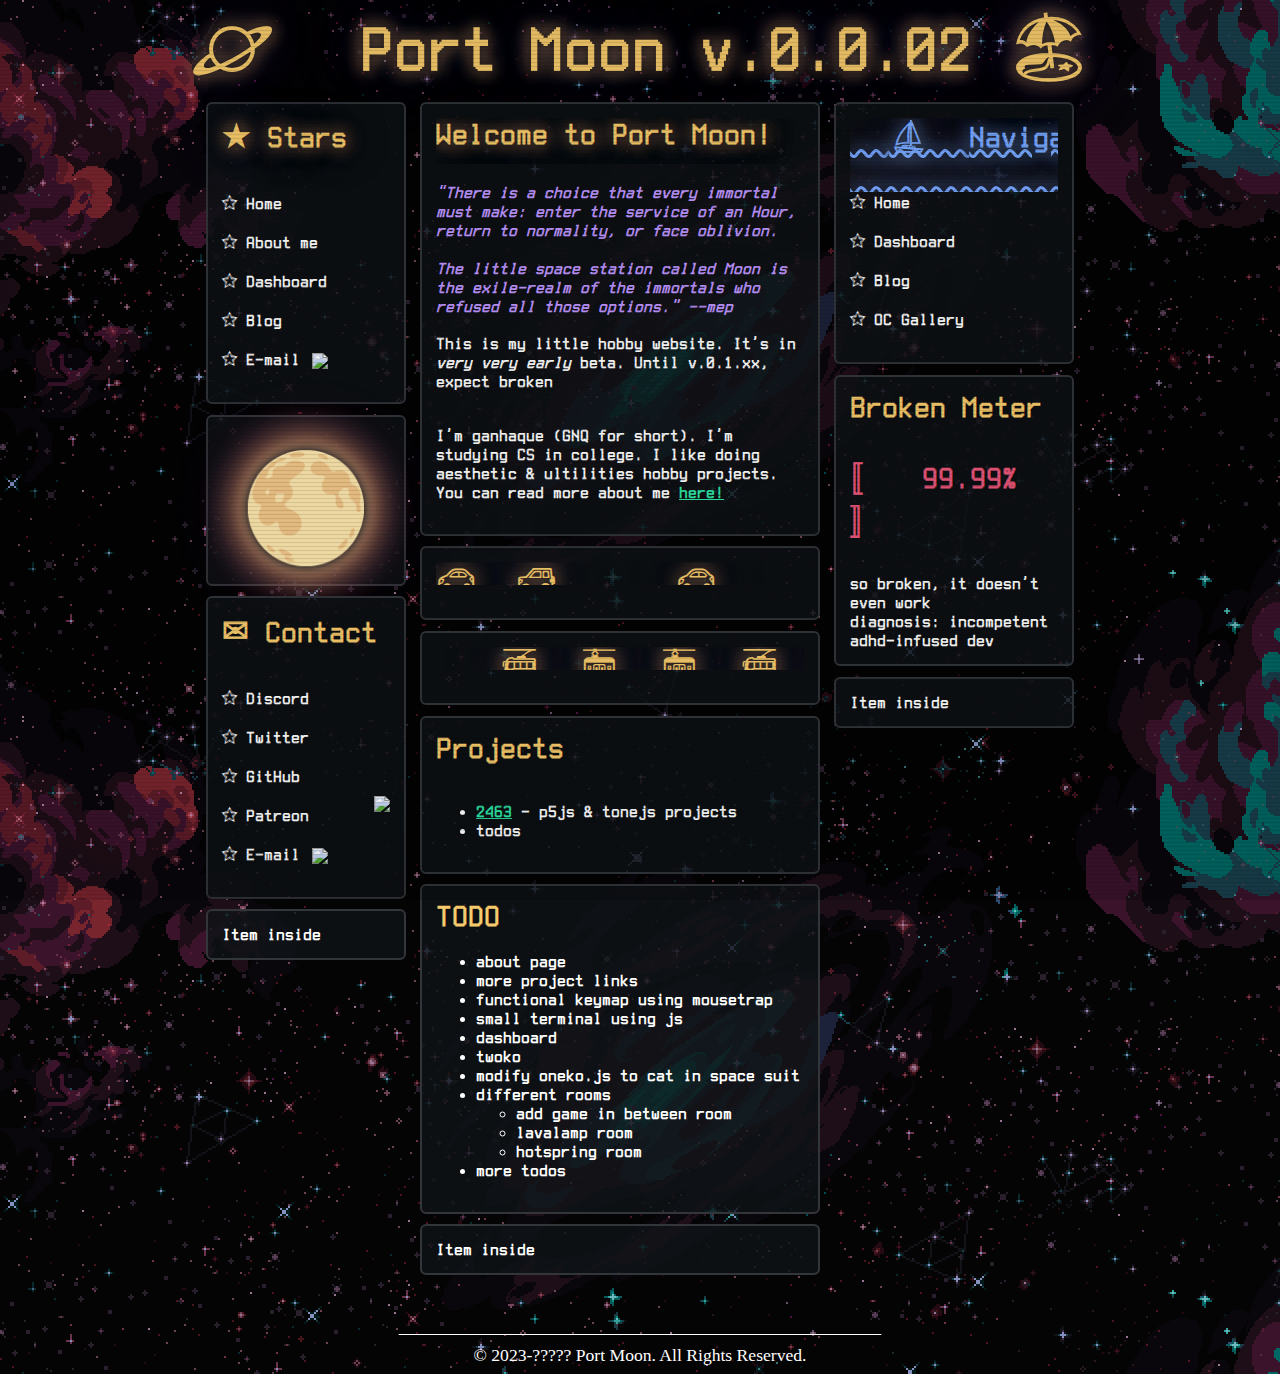
==== commit fa99ff70: ":broom: clean out comments and add separator" ====
--- a/index.html
+++ b/index.html
@@ -35,10 +35,10 @@
 
 
     </h1><br>
-    <!-- ---------------------------------------------------------------- -->
+    <!-- ---------------------------------------------- -->
     <div class = "bigbox">
       <div class = "smallbox smallbox-1">
-        <!-- ---------------------------------------------------------------- -->
+        <!-- ---------------------------------------------- -->
         <div class = "item welcome">
           <div class="scrolling-container">
             <div class="looping-container">
@@ -68,8 +68,8 @@
           </p>
         </div>
 
-        <!-- ---------------------------------------------------------------- -->
-        <!-- ---------------------------------------------------------------- -->
+        <!-- ---------------------------------------------- -->
+        <!-- ---------------------------------------------- -->
 
         <div class = "item car">
           <div class="scrolling-container">
@@ -124,8 +124,8 @@
           </div><br>
         </div>
 
-        <!-- ---------------------------------------------------------------- -->
-        <!-- ---------------------------------------------------------------- -->
+        <!-- ---------------------------------------------- -->
+        <!-- ---------------------------------------------- -->
 
         <div class = "item car">
           <div class="scrolling-container">
@@ -162,8 +162,8 @@
           </div><br>
         </div>
 
-        <!-- ---------------------------------------------------------------- -->
-        <!-- ---------------------------------------------------------------- -->
+        <!-- ---------------------------------------------- -->
+        <!-- ---------------------------------------------- -->
 
         <div class = "item projects">
           <h2> Projects </h2><br>
@@ -173,8 +173,8 @@
           </ul>
         </div>
 
-        <!-- ---------------------------------------------------------------- -->
-        <!-- ---------------------------------------------------------------- -->
+        <!-- ---------------------------------------------- -->
+        <!-- ---------------------------------------------- -->
 
         <div class = "item todo">
           <h2>
@@ -197,90 +197,23 @@
             <li> more todos </li>
           </ul>
         </div>
-        <!-- ---------------------------------------------------------------- -->
-
-      </div>
-
-        <!-- ---------------------------------------------------------------- -->
-      <!-- ---------------------------------------------------------------- -->
-
-      <div class = "smallbox smallbox-3">
-
-        <!-- ---------------------------------------------------------------- -->
-
-        <div class = "item stars">
-          <h2 class = "neon">
-            &#x2605;
-            Stars
-          </h2>
-          <br><br>
-          <a class="navlink" href="/" id="home-link">
-            ✩ Home
-          </a><br>
-          <a class="navlink" href="https://dimden.dev/about.html" id="about-link">
-            &#x2729;
-            About me
-          </a><br>
-          <a class="navlink" href="./minipages/dashboard.html" id="home-link">
-            ✩ Dashboard
-          </a><br>
-          <a class="navlink" href="https://dimden.dev/blogindex">
-            ✩ Blog
-          </a><br>
-          <a class="navlink" href="mailto:ganhaquegnq@gmail.com" style="color: white;">
-            ✩ E-mail
-            <img src="dimden's%20hotel_files/mail.png" style="vertical-align: bottom;margin-left: 3px;">
-          </a><br>
-        </div>
-
-        <!-- ---------------------------------------------------------------- -->
-        <!-- ---------------------------------------------------------------- -->
-
-        <div class = "item contact">
-          <div class = "singular neon-yellow" id = "moon">
-            &#x1F315;
-          </div>
-        </div>
-        <div class = "item contact">
-          <div class = "scrolling-container">
-            <h2 class = "scrolling-text-momentum">
-              &#x2709;
-              Contact
-            </h2></div>
-            <br><br>
-            <b><a class="navlink" target="_blank" href="https://discord.gg/yaqzbDBaAA" style="color: white;">
-                ✩ Discord
-              </a></b>
-              <br>
-              <a class="navlink" target="_blank" href="https://twitter.com/dimdenEFF" style="color: white;">
-                ✩ Twitter
-              </a><br>
-              <a class="navlink" target="_blank" href="https://github.com/ganhaque" style="color: white;">
-                ✩ GitHub
-              </a><br>
-              <a class="navlink" target="_blank" href="https://www.patreon.com/dimdendev" style="color: white;">✩ Patreon <img src="dimden's%20hotel_files/smoldimden.png" style="vertical-align: middle; float:right; margin-top:-9px;margin-left:2px"></a><br>
-              <a class="navlink" href="mailto:ganhaquegnq@gmail.com" style="color: white;">
-                ✩ E-mail
-                <img src="dimden's%20hotel_files/mail.png" style="vertical-align: bottom;margin-left: 3px;">
-              </a><br>
-        </div>
-
-        <!-- ---------------------------------------------------------------- -->
-        <!-- ---------------------------------------------------------------- -->
+
+        <!-- ---------------------------------------------- -->
+        <!-- ---------------------------------------------- -->
 
         <div class = "item about">
           Item inside
         </div>
 
-        <!-- ---------------------------------------------------------------- -->
+        <!-- ---------------------------------------------- -->
 
       </div>
 
-        <!-- ---------------------------------------------------------------- -->
-      <!-- ---------------------------------------------------------------- -->
+      <!-- ---------------------------------------------- -->
+      <!-- ---------------------------------------------- -->
 
       <div class = "smallbox smallbox-2">
-        <!-- ---------------------------------------------------------------- -->
+        <!-- ---------------------------------------------- -->
         <div class = "item navigate">
           <div class = "scrolling-container">
             <h2 class = "ship-hopper neon-blue" id = "wave-underline">
@@ -321,8 +254,8 @@
           <a class="navlink" href="https://dimden.dev/gallery">✩ OC Gallery</a><br>
         </div>
 
-        <!-- ---------------------------------------------------------------- -->
-        <!-- ---------------------------------------------------------------- -->
+        <!-- ---------------------------------------------- -->
+        <!-- ---------------------------------------------- -->
 
         <div class = "item stars">
           <h2>
@@ -342,20 +275,98 @@
           <br>
           diagnosis: incompetent adhd-infused dev
         </div>
+        <!-- ---------------------------------------------- -->
+        <!-- ---------------------------------------------- -->
+
+        <div class = "item about">
+          Item inside
+        </div>
+
+        <!-- ---------------------------------------------- -->
+
       </div>
 
-      <!-- ---------------------------------------------------------------- -->
-      <!-- ---------------------------------------------------------------- -->
-
-      <div class = "item about">
-        Item inside
+      <!-- ---------------------------------------------- -->
+      <!-- ---------------------------------------------- -->
+
+      <div class = "smallbox smallbox-3">
+
+        <!-- ---------------------------------------------- -->
+
+        <div class = "item stars">
+          <h2 class = "neon">
+            &#x2605;
+            Stars
+          </h2>
+          <br><br>
+          <a class="navlink" href="/" id="home-link">
+            ✩ Home
+          </a><br>
+          <a class="navlink" href="https://dimden.dev/about.html" id="about-link">
+            &#x2729;
+            About me
+          </a><br>
+          <a class="navlink" href="./minipages/dashboard.html" id="home-link">
+            ✩ Dashboard
+          </a><br>
+          <a class="navlink" href="https://dimden.dev/blogindex">
+            ✩ Blog
+          </a><br>
+          <a class="navlink" href="mailto:ganhaquegnq@gmail.com" style="color: white;">
+            ✩ E-mail
+            <img src="dimden's%20hotel_files/mail.png" style="vertical-align: bottom;margin-left: 3px;">
+          </a><br>
+        </div>
+
+        <!-- ---------------------------------------------- -->
+        <!-- ---------------------------------------------- -->
+
+        <div class = "item contact">
+          <div class = "singular neon-yellow" id = "moon">
+            &#x1F315;
+          </div>
+        </div>
+        <div class = "item contact">
+          <div class = "scrolling-container">
+            <h2 class = "scrolling-text-momentum">
+              &#x2709;
+              Contact
+            </h2>
+          </div>
+          <br><br>
+          <b><a class="navlink" target="_blank" href="https://discord.gg/yaqzbDBaAA" style="color: white;">
+              ✩ Discord
+            </a></b>
+            <br>
+            <a class="navlink" target="_blank" href="https://twitter.com/dimdenEFF" style="color: white;">
+              ✩ Twitter
+            </a><br>
+            <a class="navlink" target="_blank" href="https://github.com/ganhaque" style="color: white;">
+              ✩ GitHub
+            </a><br>
+            <a class="navlink" target="_blank" href="https://www.patreon.com/dimdendev" style="color: white;">✩ Patreon <img src="dimden's%20hotel_files/smoldimden.png" style="vertical-align: middle; float:right; margin-top:-9px;margin-left:2px"></a><br>
+            <a class="navlink" href="mailto:ganhaquegnq@gmail.com" style="color: white;">
+              ✩ E-mail
+              <img src="dimden's%20hotel_files/mail.png" style="vertical-align: bottom;margin-left: 3px;">
+            </a><br>
+        </div>
+
+        <!-- ---------------------------------------------- -->
+        <!-- ---------------------------------------------- -->
+
+        <div class = "item about">
+          Item inside
+        </div>
+
+
+        <!-- ---------------------------------------------- -->
+
       </div>
 
-      <!-- ---------------------------------------------------------------- -->
 
     </div>
 
-    <!-- ---------------------------------------------------------------- -->
+    <!-- ---------------------------------------------- -->
 
     <footer>
       <!-- <span>Join my <a href="https://discord.gg/yaqzbDBaAA" target="_blank">Discord server</a>!!! Please!!!!!</span> -->
@@ -395,7 +406,7 @@
       <!-- <br><br> -->
     </footer>
 
-    <!-- ---------------------------------------------------------------- -->
+    <!-- ---------------------------------------------- -->
 
     <!-- <script src="./scripts/oneko.js"></script> -->
     <!-- <script src="./scripts/twoko.js"></script> -->
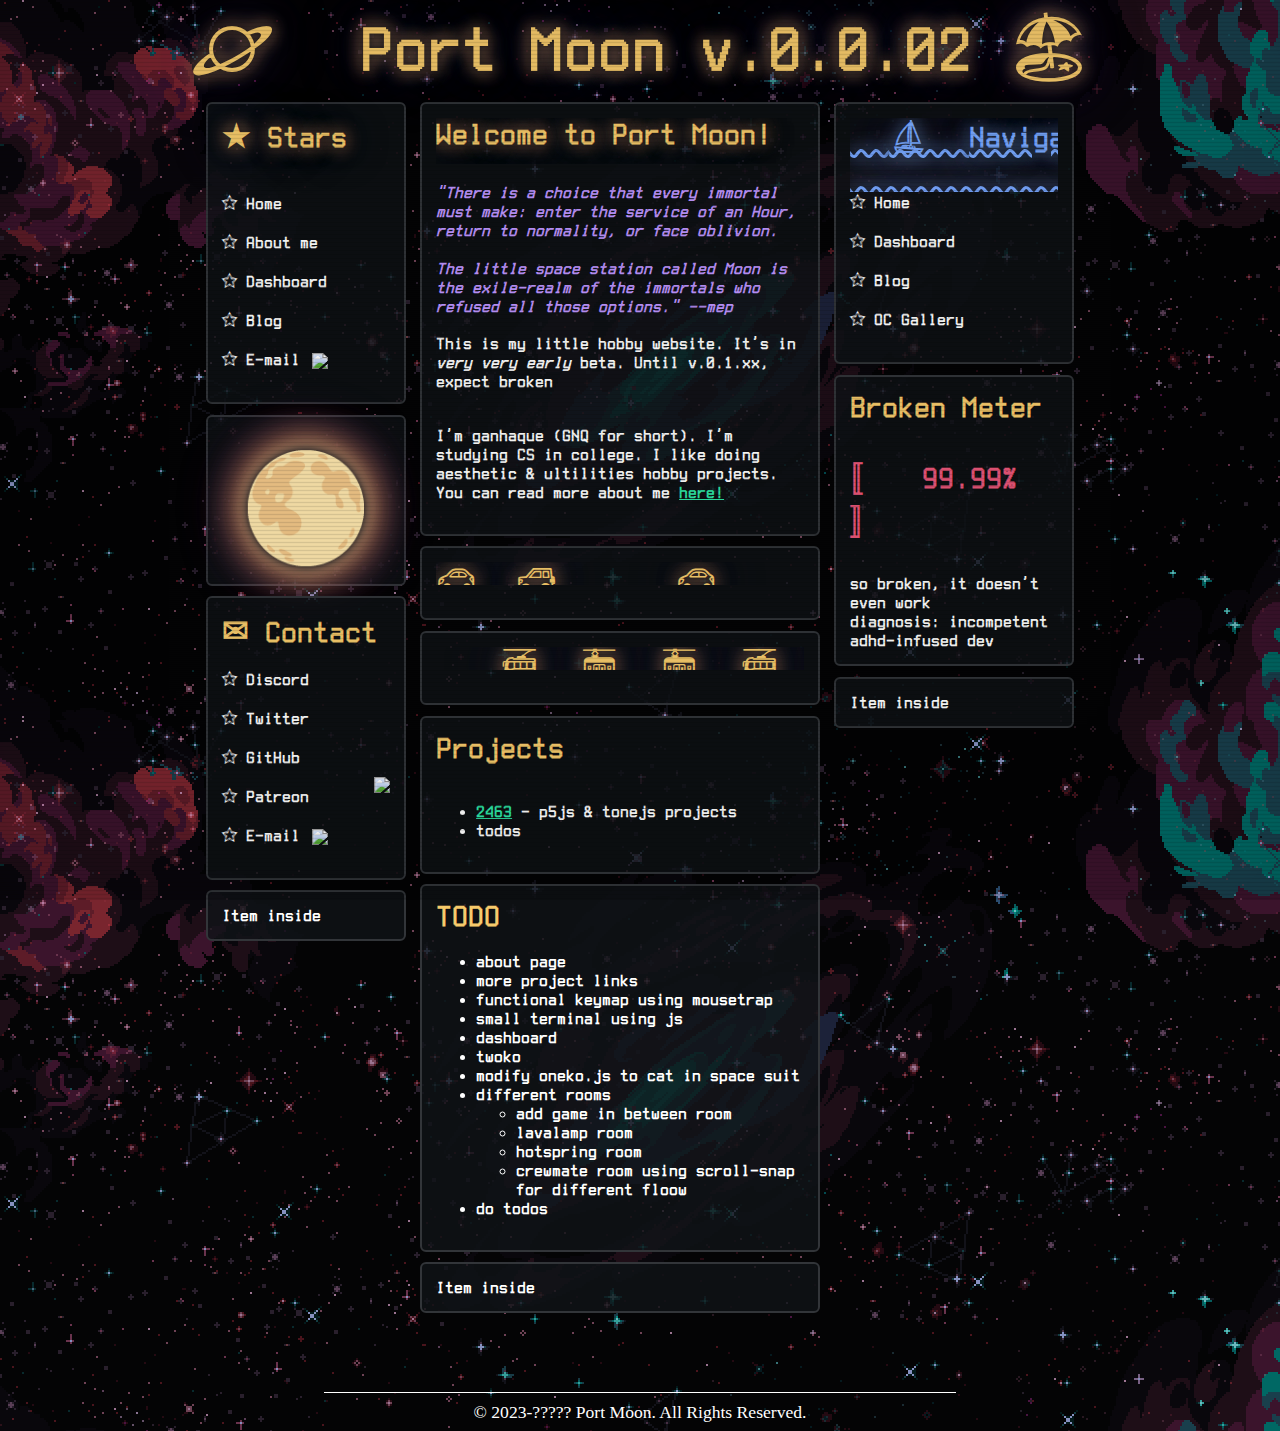
==== commit 247a9a45: ":construction: css class rework" ====
--- a/index.html
+++ b/index.html
@@ -1,14 +1,17 @@
-<html lang="en"><head>
+<html lang="en">
+  <head>
     <meta http-equiv="content-type" content="text/html; charset=UTF-8">
     <meta charset="UTF-8">
     <meta http-equiv="X-UA-Compatible" content="IE=edge">
     <meta name="viewport" content="width=device-width, initial-scale=1.0">
+
+    <link rel="icon" href="https://em-content.zobj.net/thumbs/120/joypixels/340/full-moon_1f315.png">
     <title>Port Moon</title>
+    <meta name="description" content="a little space station in a vast universe">
     <link rel="stylesheet" href="style.css">
-    <meta name="description" content="My website and blog.">
+
     <meta name="keywords" content="dimden, JS, JavaScript, discord, nes, emulators, 90s, pixels, moon, neocities">
-    <meta name="author" content="dimden">
-    <link rel="icon" href="https://em-content.zobj.net/thumbs/120/joypixels/340/full-moon_1f315.png">
+    <meta name="author" content="ganhaque">
 
     <script
         type="module"
@@ -20,7 +23,7 @@
   </head>
 
   <body>
-    </div>
+    <!-- bbbbbbbbbbbbbbbbbbbbbbbbbbbbbbbbbbbbbbbbbbbbbb -->
     <h1 class = "headline text-center">
 
       <span class = "neon flicker-slow">
@@ -32,12 +35,14 @@
           &#x1F3D6;
         </span>
       </span>
-
-
     </h1><br>
-    <!-- ---------------------------------------------- -->
+
+    <!-- bbbbbbbbbbbbbbbbbbbbbbbbbbbbbbbbbbbbbbbbbbbbbb -->
     <div class = "bigbox">
+
+      <!-- ---------------------------------------------- -->
       <div class = "smallbox smallbox-1">
+
         <!-- ---------------------------------------------- -->
         <div class = "item welcome">
           <div class="scrolling-container">
@@ -70,7 +75,6 @@
 
         <!-- ---------------------------------------------- -->
         <!-- ---------------------------------------------- -->
-
         <div class = "item car">
           <div class="scrolling-container">
             <div class="looping-container-fast overline">
@@ -126,7 +130,6 @@
 
         <!-- ---------------------------------------------- -->
         <!-- ---------------------------------------------- -->
-
         <div class = "item car">
           <div class="scrolling-container">
             <div class="looping-container">
@@ -164,7 +167,6 @@
 
         <!-- ---------------------------------------------- -->
         <!-- ---------------------------------------------- -->
-
         <div class = "item projects">
           <h2> Projects </h2><br>
           <ul>
@@ -175,7 +177,6 @@
 
         <!-- ---------------------------------------------- -->
         <!-- ---------------------------------------------- -->
-
         <div class = "item todo">
           <h2>
             TODO
@@ -193,26 +194,25 @@
               <li> add game in between room </li>
               <li> lavalamp room </li>
               <li> hotspring room </li>
+              <li> crewmate room using scroll-snap for different floow</li>
             </ul>
-            <li> more todos </li>
+            <li> do todos </li>
           </ul>
         </div>
 
         <!-- ---------------------------------------------- -->
         <!-- ---------------------------------------------- -->
-
         <div class = "item about">
           Item inside
         </div>
 
         <!-- ---------------------------------------------- -->
-
       </div>
 
       <!-- ---------------------------------------------- -->
       <!-- ---------------------------------------------- -->
-
       <div class = "smallbox smallbox-2">
+
         <!-- ---------------------------------------------- -->
         <div class = "item navigate">
           <div class = "scrolling-container">
@@ -256,7 +256,6 @@
 
         <!-- ---------------------------------------------- -->
         <!-- ---------------------------------------------- -->
-
         <div class = "item stars">
           <h2>
             Broken Meter
@@ -275,24 +274,21 @@
           <br>
           diagnosis: incompetent adhd-infused dev
         </div>
-        <!-- ---------------------------------------------- -->
-        <!-- ---------------------------------------------- -->
-
+
+        <!-- ---------------------------------------------- -->
+        <!-- ---------------------------------------------- -->
         <div class = "item about">
           Item inside
         </div>
 
         <!-- ---------------------------------------------- -->
-
       </div>
 
       <!-- ---------------------------------------------- -->
       <!-- ---------------------------------------------- -->
-
       <div class = "smallbox smallbox-3">
 
         <!-- ---------------------------------------------- -->
-
         <div class = "item stars">
           <h2 class = "neon">
             &#x2605;
@@ -320,20 +316,22 @@
 
         <!-- ---------------------------------------------- -->
         <!-- ---------------------------------------------- -->
-
-        <div class = "item contact">
+        <div class = "item">
           <div class = "singular neon-yellow" id = "moon">
             &#x1F315;
           </div>
         </div>
+
+        <!-- ---------------------------------------------- -->
+        <!-- ---------------------------------------------- -->
         <div class = "item contact">
           <div class = "scrolling-container">
-            <h2 class = "scrolling-text-momentum">
+            <h2 class = "marquee-ani loop-animation animation-duration-12 animation-momentum">
               &#x2709;
               Contact
             </h2>
           </div>
-          <br><br>
+          <br>
           <b><a class="navlink" target="_blank" href="https://discord.gg/yaqzbDBaAA" style="color: white;">
               ✩ Discord
             </a></b>
@@ -353,61 +351,30 @@
 
         <!-- ---------------------------------------------- -->
         <!-- ---------------------------------------------- -->
-
         <div class = "item about">
           Item inside
         </div>
 
 
         <!-- ---------------------------------------------- -->
-
       </div>
+      <!-- ---------------------------------------------- -->
 
 
     </div>
 
-    <!-- ---------------------------------------------- -->
-
+    <!-- bbbbbbbbbbbbbbbbbbbbbbbbbbbbbbbbbbbbbbbbbbbbbb -->
     <footer>
+      <br> <br> <br>
       <!-- <span>Join my <a href="https://discord.gg/yaqzbDBaAA" target="_blank">Discord server</a>!!! Please!!!!!</span> -->
-      <br><br>
-      <span id="separator">
-        &#x2800;
-        &#x2800;
-        &#x2800;
-        &#x2800;
-        &#x2800;
-        &#x2800;
-        &#x2800;
-        &#x2800;
-        &#x2800;
-        &#x2800;
-        &#x2800;
-        &#x2800;
-        &#x2800;
-        &#x2800;
-        &#x2800;
-        &#x2800;
-        &#x2800;
-        &#x2800;
-        &#x2800;
-        &#x2800;
-        &#x2800;
-        &#x2800;
-        &#x2800;
-        &#x2800;
-        &#x2800;
-        &#x2800;
-        &#x2800;
-        &#x2800;
-      </span><br>
+ <hr style="width:50%;height:1px;border-width:0;color:#fff;background-color:#fff"> 
       <span id="copyright"> &#x00A9; 2023-????? Port Moon. All Rights Reserved.</span><br>
       <!-- <a href="mailto:admin@dimden.dev">admin@dimden.dev</a> -->
       <!-- <br><br> -->
     </footer>
 
+    <!-- bbbbbbbbbbbbbbbbbbbbbbbbbbbbbbbbbbbbbbbbbbbbbb -->
     <!-- ---------------------------------------------- -->
-
     <!-- <script src="./scripts/oneko.js"></script> -->
     <!-- <script src="./scripts/twoko.js"></script> -->
   </body>
